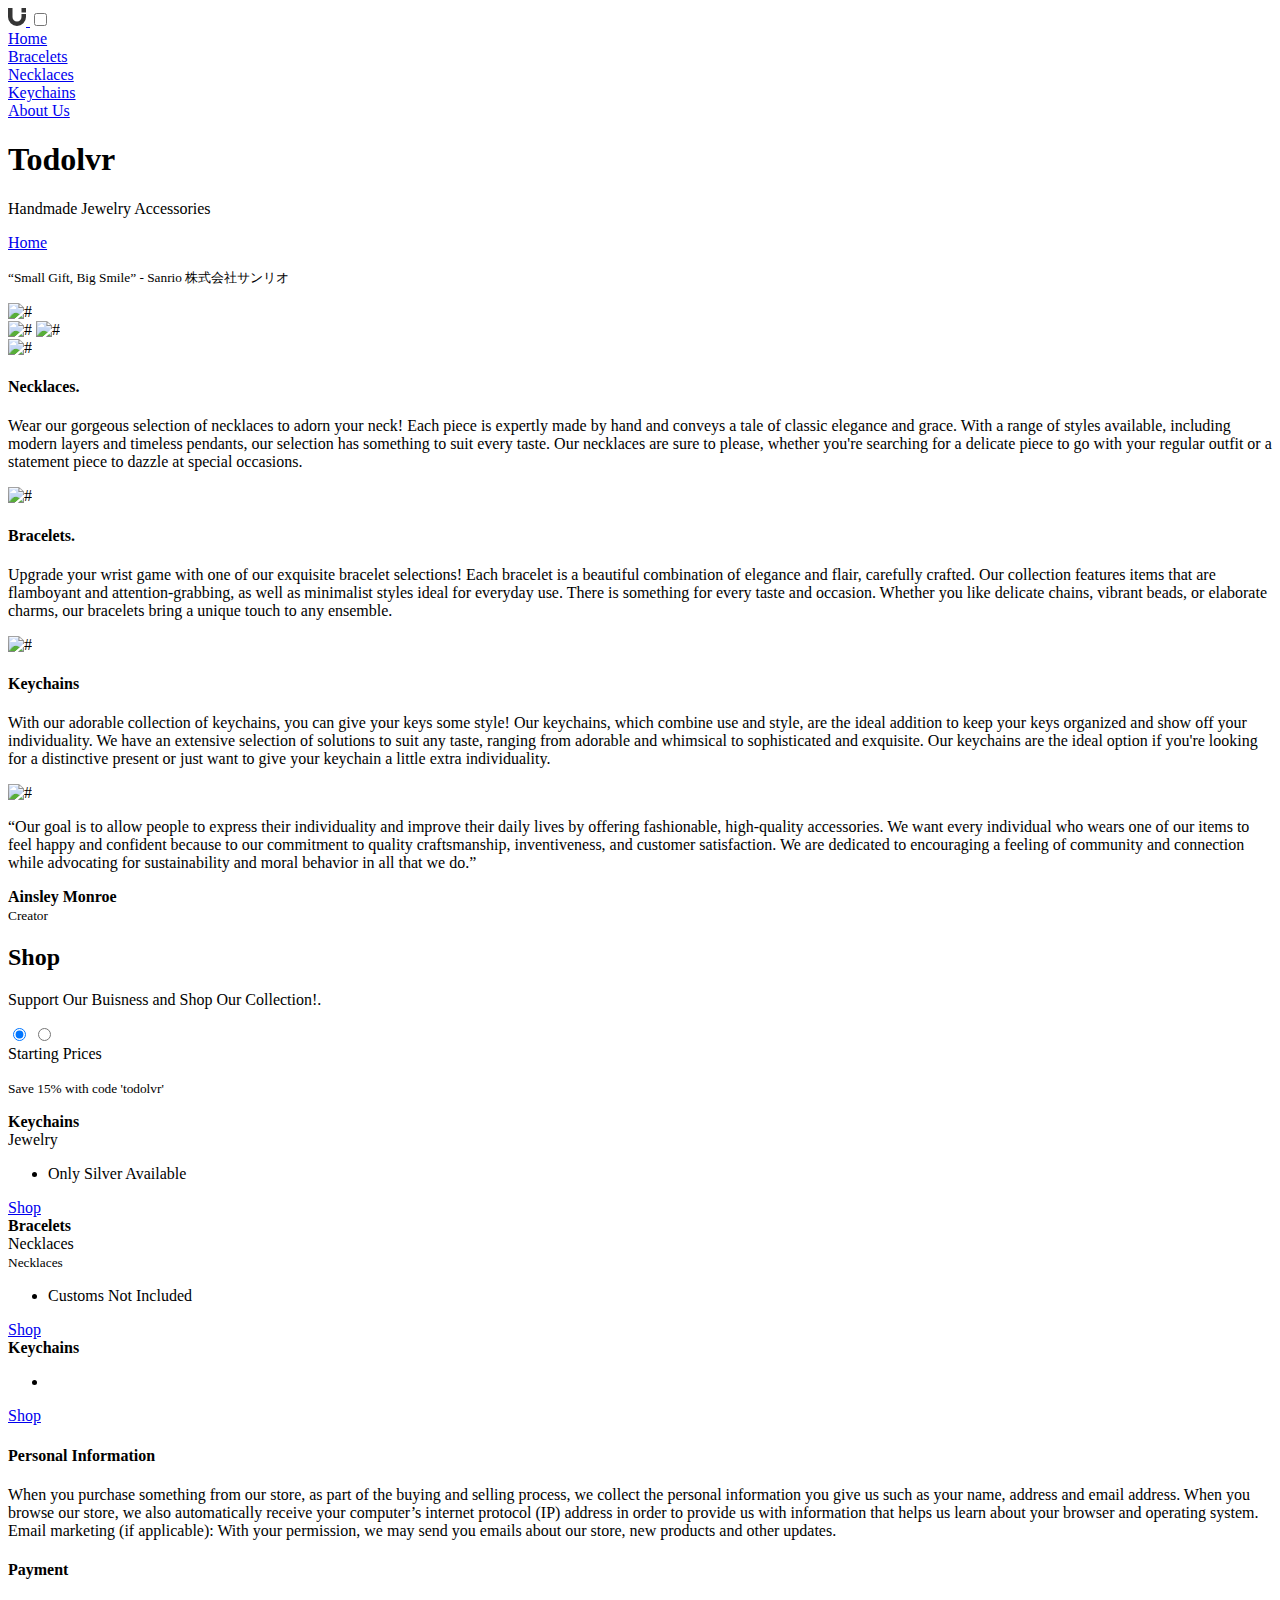
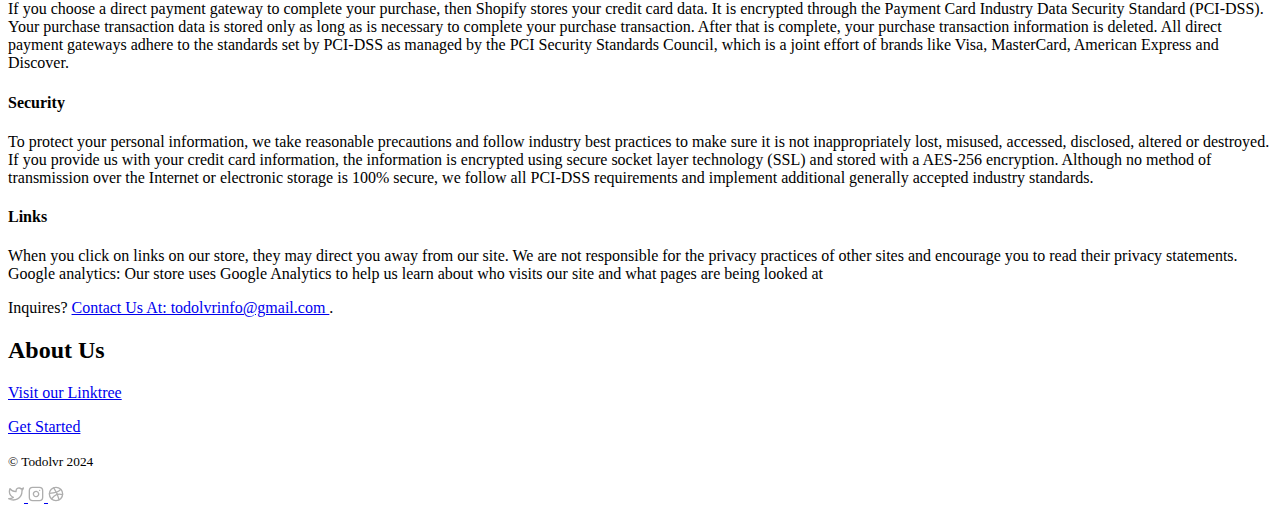
==== index.html @ 673d0c51 "Add files via upload" ====
<!DOCTYPE html>
<html lang="en">
  <head>
    <!-- META -->
    <meta charset="UTF-8">
    <meta name="viewport" content="width=device-width, initial-scale=1">
  
    <meta name="author" content="#">
    <meta name="description" content="#">
    <meta name="referrer" content="unsafe-url">
    <meta name="robots" content="index, follow">
    <!-- SPEED -->
    <link rel="preconnect" href="https://res.cloudinary.com">
    <link rel="dns-prefetch" href="https://res.cloudinary.com">
    <link rel="preconnect" href="https://fonts.googleapis.com">
    <link rel="dns-prefetch" href="https://fonts.googleapis.com">
    <link rel="preconnect" href="https://fonts.gstatic.com">
    <link rel="dns-prefetch" href="https://fonts.gstatic.com">
    <!-- LINK -->
    <link rel="me" href="#">
    <link rel="canonical" href="#">
    <link rel="icon" type="image/png" href="#" sizes="48x48">
    <!-- PERFORMANCE -->
    <link rel="stylesheet" href="https://fonts.googleapis.com/css2?family=Inter:wght@400;700&display=swap">
    <link rel="preload" as="style" href="style.css">
    <link rel="stylesheet" href="style.css">
    <!-- TITLE -->
    <title>Todolvr</title>
  </head>
  <body>
    <header role="banner" class="ui-section-header">
      <div class="ui-layout-container">
        <div class="ui-section-header__layout ui-layout-flex">
          <!-- LOGO -->
          <a href="#" role="link" aria-label="#" class="ui-section-header--logo">
            <svg viewBox="0 0 18 18" height="18" width="18" role="img" aria-label="#">
              <path fill="#353535" d="M0 0h4.5v9a4.5 4.5 0 109 0V6H18v3A9 9 0 110 9V0zm18 4.5V0h-4.5v4.5H18z"/>
            </svg>
          </a>
        
          <input type="checkbox" id="ui-section-header--menu-id">
          <label for="ui-section-header--menu-id" class="ui-section-header--menu-icon"></label>
        
          <nav role="navigation" class="ui-section-header--nav ui-layout-flex">
            <li><a href="index.html">Home</a></li>
            <li><a href="bracelets.html">Bracelets</a></li> 
            <li><a href="necklaces.html">Necklaces</a></li>
            <li><a href="keychains.html">Keychains</a></li>
        <li><a href="aboutus.html">About Us</a></li>
          </nav>
        </div>
      </div>
    </header>
    <main role="main">
      <section class="ui-section-hero">
        <div class="ui-layout-container">
          <div class="ui-section-hero__layout ui-layout-grid ui-layout-grid-2">
            <!-- COPYWRITING -->
            <div>
              <h1>Todolvr</h1>
              <p class="ui-text-intro">Handmade Jewelry Accessories</p>
              <!-- CTA -->
              <div class="ui-component-cta ui-layout-flex">
                <a href="#" role="link" aria-label="#" class="ui-component-button ui-component-button-normal ui-component-button-primary">Home</a>
                <p class="ui-text-note"><small>“Small Gift, Big Smile” - Sanrio 株式会社サンリオ</small></p>
              </div>
            </div>
            <!-- IMAGE -->
            <img src="/Users/ainsleymonroe/lab 6/banner.jpeg" loading="lazy" alt="#" class="ui-image-half-right">
          </div>
        </div>
      </section>
      <section class="ui-section-customer">
        <div class="ui-layout-container">
          <div class="ui-section-customer__layout ui-layout-flex">
            <img src="https://res.cloudinary.com/uisual/image/upload/assets/logos/facebook.svg" alt="#" class="ui-section-customer--logo">
            <img src="https://res.cloudinary.com/uisual/image/upload/assets/logos/pinterest.svg" alt="#" class="ui-section-customer--logo">
    
          </div>
        </div>
      </section>
      <section class="ui-section-feature">
        <div class="ui-layout-container">
          <div class="ui-section-feature__layout ui-layout-grid ui-layout-grid-3">
            <div class="ui-component-card ui-component-card--feature">
              <img src="https://res.cloudinary.com/uisual/image/upload/assets/graphics/notification.png" alt="#" loading="lazy">
              <div class="ui-component-card--feature-content">
                <h4 class="ui-component-card--feature-title">Necklaces.</h4>
                <p>Wear our gorgeous selection of necklaces to adorn your neck! Each piece is expertly made by hand and conveys a tale of classic elegance and grace. With a range of styles available, including modern layers and timeless pendants, our selection has something to suit every taste. Our necklaces are sure to please, whether you're searching for a delicate piece to go with your regular outfit or a statement piece to dazzle at special occasions. </p>
              </div>
            </div>
            <div class="ui-component-card ui-component-card--feature">
              <img src="https://res.cloudinary.com/uisual/image/upload/assets/graphics/notification.png" alt="#" loading="lazy">
              <div class="ui-component-card--feature-content">
                <h4 class="ui-component-card--feature-title">Bracelets.</h4>
                <p>Upgrade your wrist game with one of our exquisite bracelet selections! Each bracelet is a beautiful combination of elegance and flair, carefully crafted. Our collection features items that are flamboyant and attention-grabbing, as well as minimalist styles ideal for everyday use. There is something for every taste and occasion. Whether you like delicate chains, vibrant beads, or elaborate charms, our bracelets bring a unique touch to any ensemble. </p>
              </div>
            </div>
            <div class="ui-component-card ui-component-card--feature">
              <img src="https://res.cloudinary.com/uisual/image/upload/assets/graphics/notification.png" alt="#" loading="lazy">
              <div class="ui-component-card--feature-content">
                <h4 class="ui-component-card--feature-title">Keychains</h4>
                <p>With our adorable collection of keychains, you can give your keys some style! Our keychains, which combine use and style, are the ideal addition to keep your keys organized and show off your individuality. We have an extensive selection of solutions to suit any taste, ranging from adorable and whimsical  to sophisticated and exquisite. Our keychains are the ideal option if you're looking for a distinctive present or just want to give your keychain a little extra individuality. </p>
              </div>
            </div>
          </div>
        </div>
      </section>
      <section class="ui-section-testimonial">
        <div class="ui-layout-container">
          <div class="ui-layout-column-4 ui-layout-column-center">
            <img src="/Users/ainsleymonroe/lab 6/Unknown.png" alt="#" class="ui-section-testimonial--avatar">
            <p class="ui-section-testimonial--quote ui-text-intro">&ldquo;Our goal is to allow people to express their individuality and improve their daily lives by offering fashionable, high-quality accessories. We want every individual who wears one of our items to feel happy and confident because to our commitment to quality craftsmanship, inventiveness, and customer satisfaction. We are dedicated to encouraging a feeling of community and connection while advocating for sustainability and moral behavior in all that we do.&rdquo;</p>
            <p class="ui-section-testimonial--author"><strong>Ainsley Monroe</strong><br><small class="ui-text-note">Creator</small></p>
          </div>
        </div>
      </section>
      <section class="ui-section-pricing">
        <div class="ui-layout-container">
          <h2>Shop</h2>
          <p class="ui-text-intro">Support Our Buisness and Shop Our Collection!.</p>
          <!-- TOGGLE -->
          <input type="radio" name="toggle" id="ui-component-toggle__monthly" checked>
          <input type="radio" name="toggle" id="ui-component-toggle__yearly">
          <div class="ui-component-toggle ui-layout-flex">
            <label for="ui-component-toggle__monthly" class="ui-component-toggle--label">Starting Prices</label>
          </div>
          <p class="ui-text-note"><small>Save 15% with code 'todolvr'</small></p>
          <!-- PRICING -->
          <div class="ui-section-pricing__layout ui-layout-grid ui-layout-grid-3">
            <div class="ui-component-card ui-component-card--pricing">
              <span><strong>Keychains</strong></span>
              <!-- AMOUNT -->
              <div class="ui-component-card--pricing-price">
                <span class="ui-component-card--pricing-amount ui-component-card--pricing-amount-1"></span>
                <span></span>
                <span>Jewelry</span>
              </div>
              <span><small> </small></span>
              <!-- LIST -->
              <ul class="ui-component-list ui-component-list--pricing ui-layout-grid">
                <li class="ui-component-list--item ui-component-list--item-check">Only Silver Available</li>

              </ul>
              <!-- CTA -->
              <a href="#" class="ui-component-button ui-component-button-big ui-component-button-secondary" role="link" aria-label="#">Shop</a>
            </div>
            <div class="ui-component-card ui-component-card--pricing">
              <span><strong>Bracelets</strong></span>
              <!-- AMOUNT -->
              <div class="ui-component-card--pricing-price">
                <span class="ui-component-card--pricing-amount ui-component-card--pricing-amount-2"></span>
                <span></span>
                <span>Necklaces</span>
              </div>
              <span><small>Necklaces</small></span>
              <!-- LIST -->
              <ul class="ui-component-list ui-component-list--pricing ui-layout-grid">
                <li class="ui-component-list--item ui-component-list--item-check">Customs Not Included</li>
          
              </ul>
              <!-- CTA -->
              <a href="#" class="ui-component-button ui-component-button-big ui-component-button-primary" role="link" aria-label="#">Shop</a>
            </div>
            <div class="ui-component-card ui-component-card--pricing">
              <span><strong>Keychains</strong></span>
              
              <div class="ui-component-card--pricing-price">
                <span class="ui-component-card--pricing-amount ui-component-card--pricing-amount-3">         </span>
                <span></span>
                <span></span>
              </div>
              <span><small></small></span>
              <!-- LIST -->
              <ul class="ui-component-list ui-component-list--pricing ui-layout-grid">
                <li class="ui-component-list--item ui-component-list--item-check"> </li>
    
              </ul>
              <!-- CTA -->
              <a href="#" class="ui-component-button ui-component-button-big ui-component-button-secondary" role="link" aria-label="#">Shop</a>
            </div>
          </div>
        </div>
      </section>
      <section class="ui-section-faq">
        <div class="ui-layout-container">
          <div class="ui-section-faq__layout ui-layout-grid ui-layout-grid-2">
            <div>
              <h4 class="ui-component-list--item ui-section-faq--question"> Personal Information </h4>
              <p class="ui-section-faq--answer">When you purchase something from our store, as part of the buying and selling process, we collect the personal information you give us such as your name, address and email address.
                When you browse our store, we also automatically receive your computer’s internet protocol (IP) address in order to provide us with information that helps us learn about your browser and operating system.
                Email marketing (if applicable): With your permission, we may send you emails about our store, new products and other updates.
                
            </div>
            <div>
              <h4 class="ui-component-list--item ui-section-faq--question">Payment</h4>
              <p class="ui-section-faq--answer">If you choose a direct payment gateway to complete your purchase, then Shopify stores your credit card data. It is encrypted through the Payment Card Industry Data Security Standard (PCI-DSS). Your purchase transaction data is stored only as long as is necessary to complete your purchase transaction. After that is complete, your purchase transaction information is deleted.
                All direct payment gateways adhere to the standards set by PCI-DSS as managed by the PCI Security Standards Council, which is a joint effort of brands like Visa, MasterCard, American Express and Discover.
            </div>
            <div>
              <h4 class="ui-component-list--item ui-section-faq--question">Security </h4>
              <p class="ui-section-faq--answer"> To protect your personal information, we take reasonable precautions and follow industry best practices to make sure it is not inappropriately lost, misused, accessed, disclosed, altered or destroyed.
                If you provide us with your credit card information, the information is encrypted using secure socket layer technology (SSL) and stored with a AES-256 encryption. Although no method of transmission over the Internet or electronic storage is 100% secure, we follow all PCI-DSS requirements and implement additional generally accepted industry standards.
            <div>
              <h4 class="ui-component-list--item ui-section-faq--question">Links</h4>
              <p class="ui-section-faq--answer">When you click on links on our store, they may direct you away from our site. We are not responsible for the privacy practices of other sites and encourage you to read their privacy statements.
                Google analytics:
                Our store uses Google Analytics to help us learn about who visits our site and what pages are being looked at
                
          </div>
          <p class="ui-section-faq--note">Inquires? <a href="#" role="link" aria-label="#">Contact Us At: todolvrinfo@gmail.com </a>.</p>
        </div>
      </section>
      <section class="ui-section-close">
        <div class="ui-layout-container">
          <div class="ui-section-close__layout ui-layout-flex">
            <div>
              <h2>About Us</h2>
              <p class="ui-text-intro"><a href="https://linktr.ee/todolvr" target="_blank">Visit our Linktree</a></p>
            </div>
            <!-- CTA -->
            <div class="ui-component-cta ui-layout-flex">
              <a href="#" role="link" aria-label="#" class="ui-component-button ui-component-button-normal ui-component-button-primary">Get Started</a>
              <p class="ui-text-note"><small></small></p>
            </div>
          </div>
        </div>
      </section>
    </main>
    <footer role="contentinfo" class="ui-section-footer">
      <div class="ui-layout-container">
        <div class="ui-section-footer__layout ui-layout-flex">
          <!-- COPYRIGHT -->
          <p class="ui-section-footer--copyright ui-text-note"><small>&copy; Todolvr 2024</small></p>
  
          <a href="#" role="link" aria-label="#">
            <svg viewBox="0 0 24 24" height="16" width="16" fill="none" stroke="#AEAEAE" stroke-linecap="round" stroke-linejoin="round" stroke-width="2" role="img" aria-label="#">
              <path d="M23 3a10.9 10.9 0 01-3.14 1.53 4.48 4.48 0 00-7.86 3v1A10.66 10.66 0 013 4s-4 9 5 13a11.64 11.64 0 01-7 2c9 5 20 0 20-11.5a4.5 4.5 0 00-.08-.83A7.72 7.72 0 0023 3z"/>
            </svg>
          </a>
          <a href="#" role="link" aria-label="#">
            <svg viewBox="0 0 24 24" height="16" width="16" fill="none" stroke="#AEAEAE" stroke-linecap="round" stroke-linejoin="round" stroke-width="2" role="img" aria-label="#">
              <rect width="20" height="20" x="2" y="2" rx="5" ry="5"/>
              <path d="M16 11.37A4 4 0 1112.63 8 4 4 0 0116 11.37zM17.5 6.5h.01"/>
            </svg>
          </a>
          <a href="#" role="link" aria-label="#">
            <svg viewBox="0 0 24 24" height="16" width="16" fill="none" stroke="#AEAEAE" stroke-linecap="round" stroke-linejoin="round" stroke-width="2" role="img" aria-label="#">
              <circle cx="12" cy="12" r="10"/>
              <path d="M8.56 2.75c4.37 6.03 6.02 9.42 8.03 17.72m2.54-15.38c-3.72 4.35-8.94 5.66-16.88 5.85m19.5 1.9c-3.5-.93-6.63-.82-8.94 0-2.58.92-5.01 2.86-7.44 6.32"/>
            </svg>
          </a>
        </div>
      </div>
    </footer>
  </body>
</html>
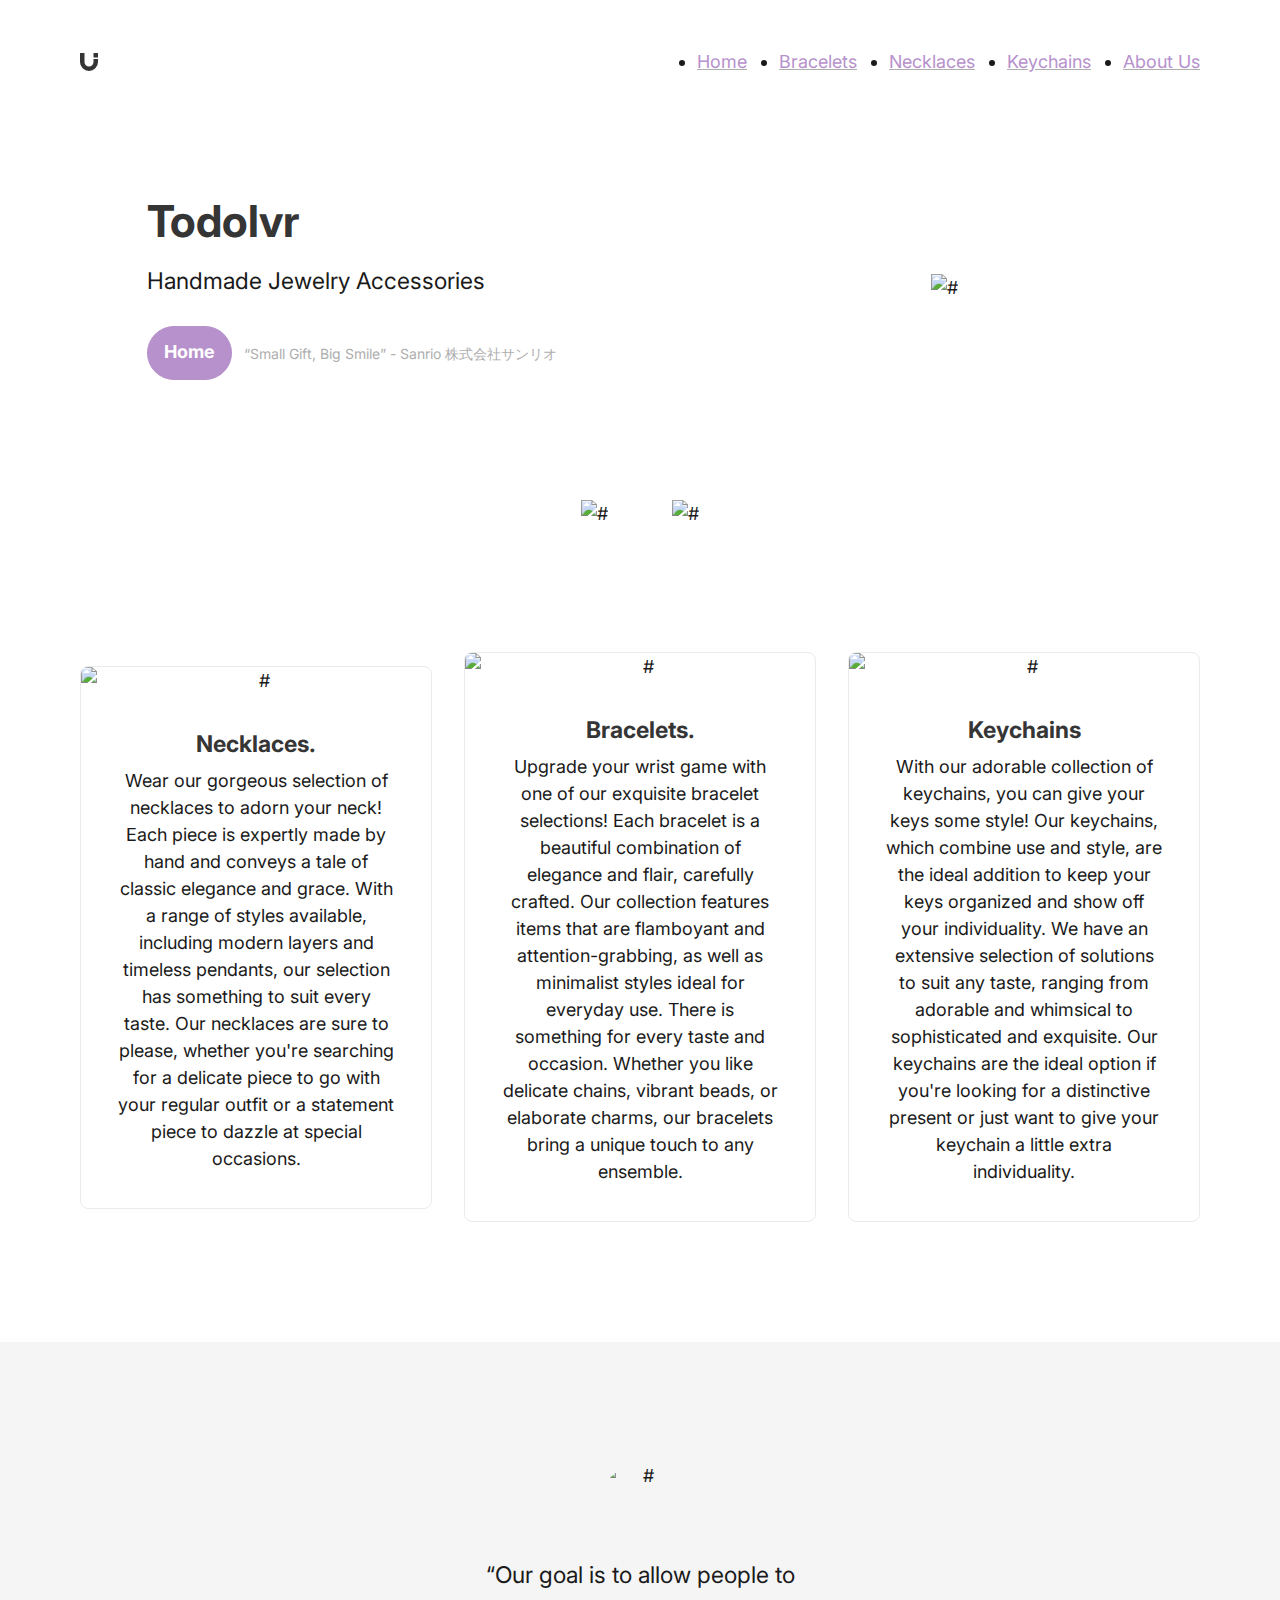
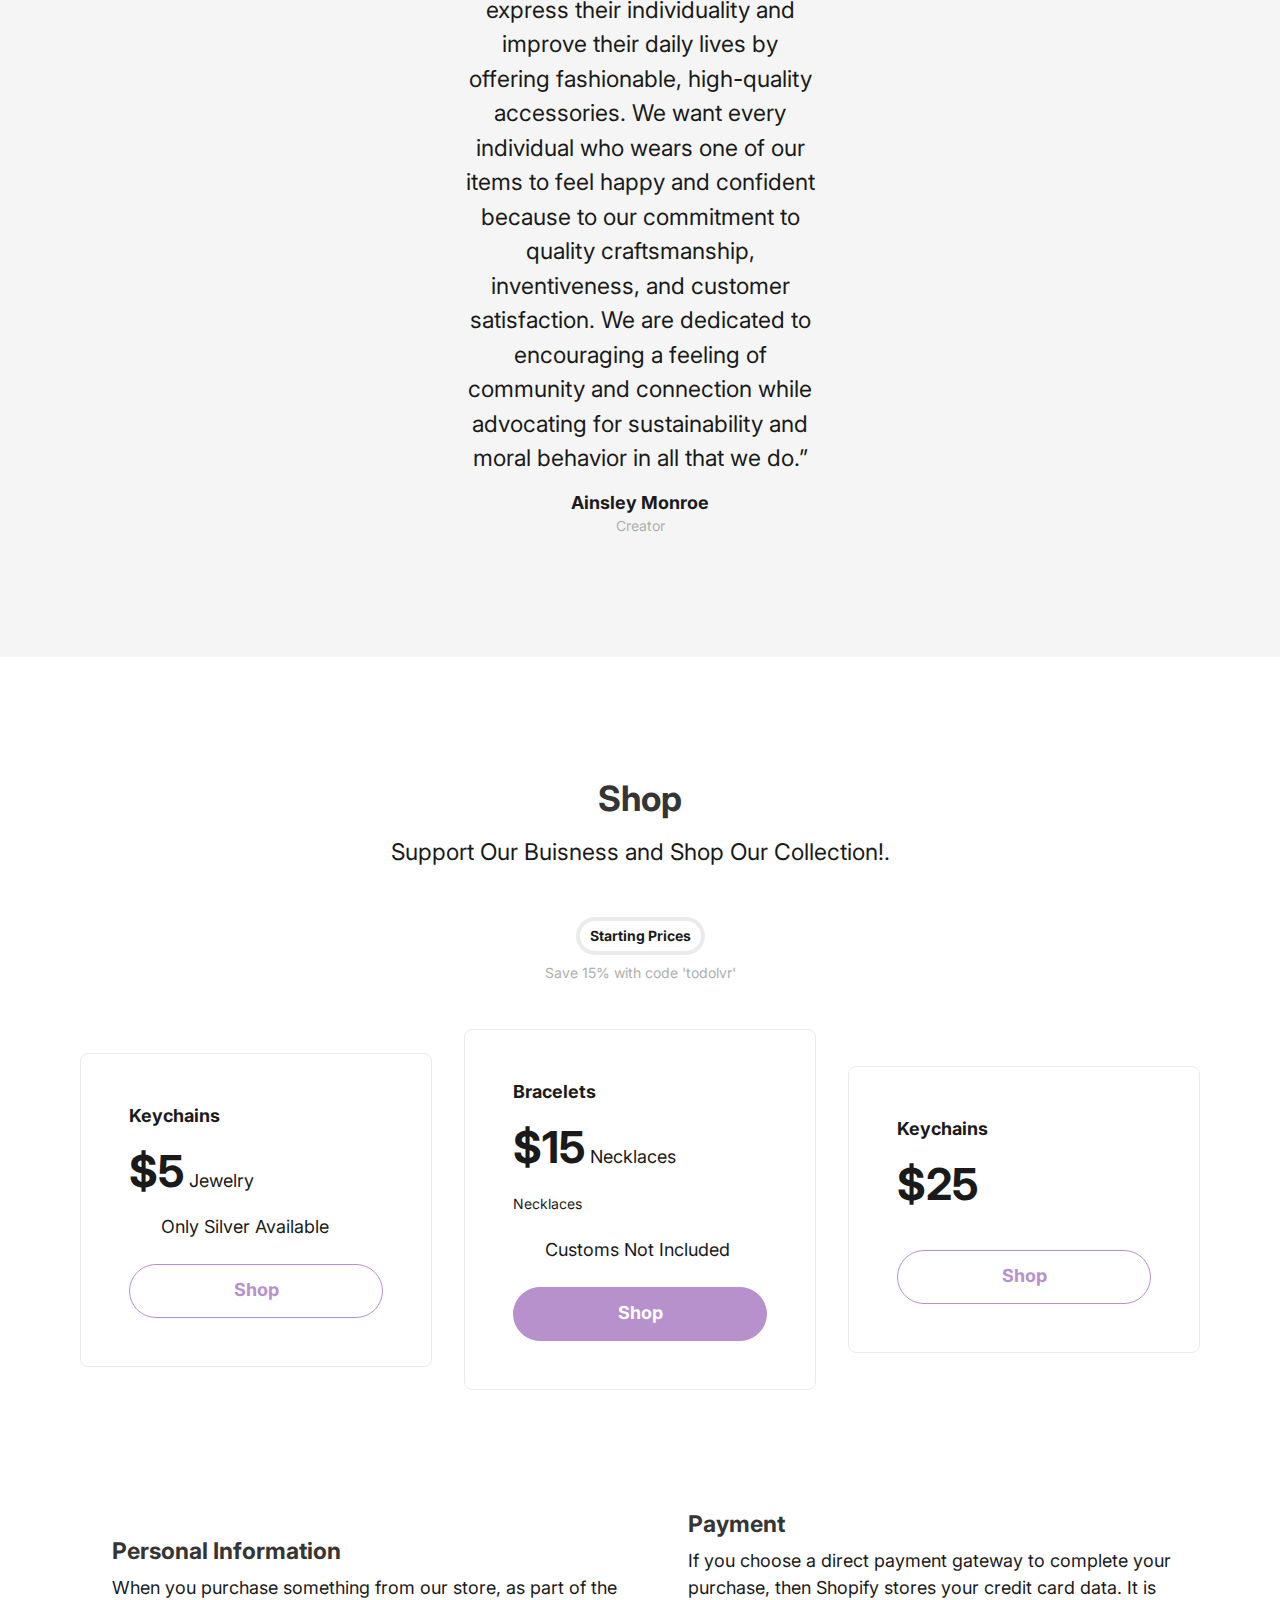
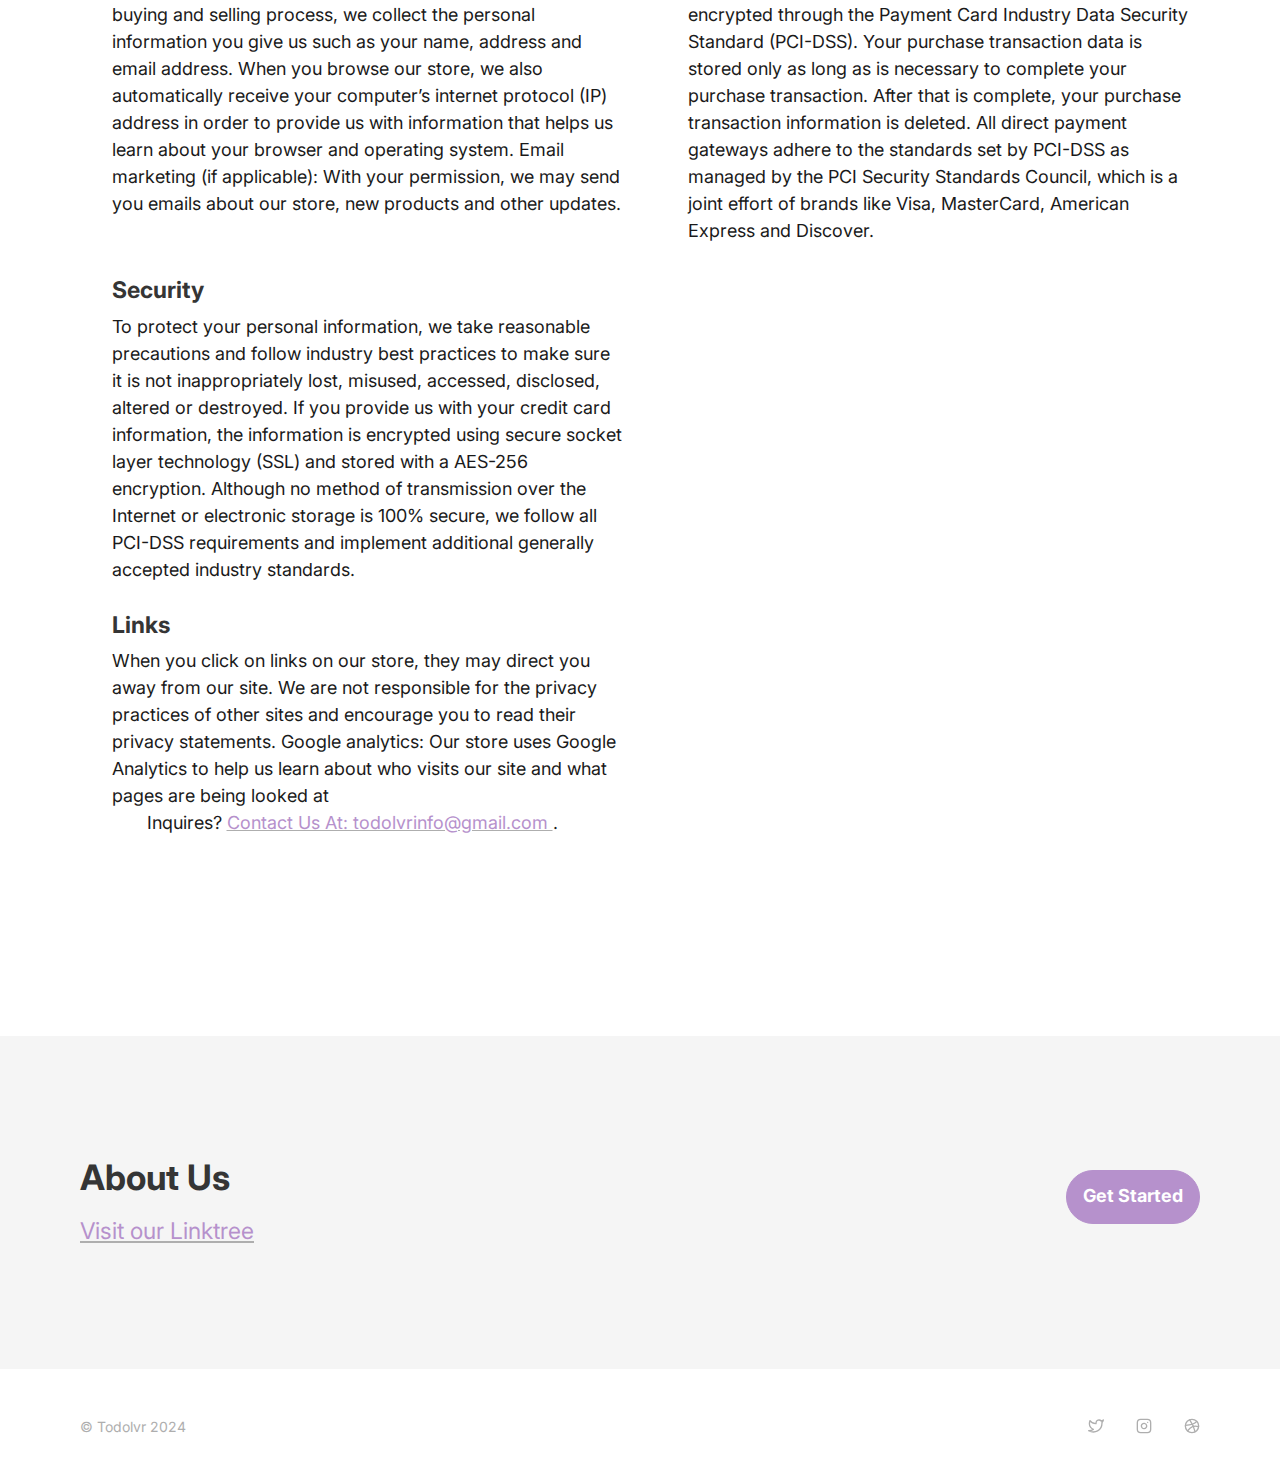
==== commit 25585ff9: "Update index.html" ====
--- a/index.html
+++ b/index.html
@@ -66,7 +66,7 @@
               </div>
             </div>
             <!-- IMAGE -->
-            <img src="/Users/ainsleymonroe/lab 6/banner.jpeg" loading="lazy" alt="#" class="ui-image-half-right">
+            <img src="https://github.com/ainsleymonroe/finalprojectmonroe_ainsley/blob/main/banner.jpeg" loading="lazy" alt="#" class="ui-image-half-right">
           </div>
         </div>
       </section>
@@ -254,4 +254,4 @@
       </div>
     </footer>
   </body>
-</html>+</html>
--- a/style.css
+++ b/style.css
@@ -0,0 +1,964 @@
+
+
+:root {
+
+    /*------------------------------------------------------------
+    |
+    | 1.1 COLOR
+    |
+    ------------------------------------------------------------*/
+  
+    --ui-color-brand: #b691cc;
+  
+  
+    --ui-color-n-000: #fff;
+    --ui-color-n-050: #f5f5f5;
+    --ui-color-n-100: #ebebeb;
+    --ui-color-n-300: #aeaeae;
+    --ui-color-n-500: #353535;
+    --ui-color-n-700: #282828;
+    --ui-color-n-900: #1a1a1a;
+  
+    /* BACKGROUND COLOR */
+    
+    --ui-color-background-primary  : var(--ui-color-n-000);
+    --ui-color-background-secondary: var(--ui-color-n-050);
+    --ui-color-background-tertiary : var(--ui-color-n-100);
+  
+    /* BORDER COLOR */
+  
+    --ui-color-border: var(--ui-color-n-100);
+  
+    /* TYPOGRAPHY COLOR */
+  
+    --ui-color-typography-heading: var(--ui-color-n-500);
+    --ui-color-typography-body   : var(--ui-color-n-900);
+    --ui-color-typography-note   : var(--ui-color-n-300);
+    --ui-color-typography-button : var(--ui-color-n-000);
+  
+    /*------------------------------------------------------------
+    |
+    | 1.2 TYPOGRAPHY
+    |
+    ------------------------------------------------------------*/
+  
+    --ui-typography-typeface: "Inter", sans-serif;
+  
+    /* FONT SIZE */
+  
+    --ui-typography-h1: 1.9375rem;
+    --ui-typography-h2: 1.5625rem;
+    --ui-typography-h3: 1.25rem;
+    --ui-typography-h4: 1rem;
+    --ui-typography-p : 1rem;
+    --ui-typography-s : .8125rem;
+  
+    /* LEADING */
+  
+    --ui-typography-h1-leading: 1.2;
+    --ui-typography-h2-leading: 1.2;
+    --ui-typography-h4-leading: 1.25;
+    --ui-typography-p-leading : 1.5;
+  
+    /* MARGIN */
+  
+    --ui-typography-margin-heading: .75rem;
+    --ui-typography-margin-body   : 1.125rem;
+  
+    /*------------------------------------------------------------
+    |
+    | 1.3 LAYOUT
+    |
+    ------------------------------------------------------------*/
+    
+    --ui-layout-container: 1.25rem;
+    --ui-layout-grid     : 3.625rem;
+    --ui-layout-gutter   : 1rem;
+  
+    /* GAP */
+    
+    --ui-gap-header  : 1rem;
+    --ui-gap-cta     : .75rem;
+    --ui-gap-hero    : 2rem;
+    --ui-gap-customer: 2rem;
+    --ui-gap-card    : 1.25rem;
+    --ui-gap-pricing : 2rem;
+    --ui-gap-faq     : 1.5rem;
+  
+    /* BORDER RADIUS */
+    
+    --ui-radius-avatar: 5rem;
+    --ui-radius-button: 5rem;
+    --ui-radius-card  : .5rem;
+  
+  }
+  
+  /*--------------------------------------------------------------
+  2.0 FOUNDATION
+  --------------------------------------------------------------*/
+  
+  html { box-sizing: border-box; }
+  
+  *,
+  *:before,
+  *:after { box-sizing: inherit; }
+  
+  body {
+    background-color: var(--ui-color-background-primary);
+    color: var(--ui-color-typography-body);
+    font-family: var(--ui-typography-typeface);
+    font-feature-settings: "liga", "kern";
+    font-size: var(--ui-typography-p);
+    font-weight: 400;
+    line-height: var(--ui-typography-p-leading);
+    margin: 0 auto;
+    text-rendering: optimizeLegibility;
+    -webkit-font-smoothing: antialiased;
+  }
+  
+  /*--------------------------------------------------------------
+  3.0 TYPOGRAPHY
+  --------------------------------------------------------------*/
+  
+  a {
+    color: var(--ui-color-brand);
+    text-decoration-color: var(--ui-color-typography-note);
+  }
+  
+  h1,
+  h2,
+  h4,
+  p,
+  ul { margin-top: 0; }
+  
+  h1,
+  h2,
+  h4 { color: var(--ui-color-typography-heading); }
+  
+  h1,
+  h2 { margin-bottom: var(--ui-typography-margin-heading); }
+  
+  h1 {
+    font-size: var(--ui-typography-h1);
+    line-height: var(--ui-typography-h1-leading);
+  }
+  
+  h2 {
+    font-size: var(--ui-typography-h2);
+    line-height: var(--ui-typography-h2-leading);
+  }
+  
+  h4 {
+    font-size: var(--ui-typography-h4);
+    line-height: var(--ui-typography-h4-leading);
+  }
+  
+  p,
+  ul { margin-bottom: var(--ui-typography-margin-body); }
+  
+  p:last-child,
+  ul:last-child { margin-bottom: 0; }
+  
+  ul { padding-left: 0; }
+  
+  strong { font-weight: 700; }
+  
+  small { font-size: var(--ui-typography-s); }
+  
+  .ui-text-note {
+    color: var(--ui-color-typography-note);
+    line-height: 1;
+  }
+  
+  /*--------------------------------------------------------------
+  4.0 IMAGE
+  --------------------------------------------------------------*/
+  
+  img,
+  svg {
+    display: block;
+    height: auto;
+    margin: 0 auto;
+    max-width: 100%;
+  }
+  
+
+  
+  .ui-layout-container {
+    padding-left: var(--ui-layout-container);
+    padding-right: var(--ui-layout-container);
+  }
+  
+  .ui-layout-flex,
+  .ui-layout-grid {
+    align-items: center;
+    justify-content: center;
+  }
+  
+  .ui-layout-flex { display: flex; }
+  
+  .ui-layout-grid { display: grid; }
+  
+  /*--------------------------------------------------------------
+  6.0 COMPONENT
+  --------------------------------------------------------------*/
+  
+  /*--------------------------------------------------------------
+  |
+  | 6.1 CTA
+  |
+  --------------------------------------------------------------*/
+  
+  .ui-component-cta {
+    flex-direction: column;
+    row-gap: var(--ui-gap-cta);
+  }
+  
+  /*--------------------------------------------------------------
+  |
+  | 6.2 BUTTON
+  |
+  --------------------------------------------------------------*/
+  
+  .ui-component-button {
+    border: .0625rem solid var(--ui-color-brand);
+    border-radius: var(--ui-radius-button);
+    display: block;
+    font-weight: 700;
+    line-height: 1;
+    text-align: center;
+    text-decoration: none;
+  }
+  
+  .ui-component-button-primary {
+    background-color: var(--ui-color-brand);
+    color: var(--ui-color-typography-button);
+  }
+  
+  .ui-component-button-secondary {
+    background-color: var(--ui-color-background-primary);
+    color: var(--ui-color-brand);
+  }
+  
+  .ui-component-button-big,
+  .ui-component-button-normal { padding: .75rem 1rem .875rem; }
+  
+  .ui-component-button-big { width: 100%; }
+  
+  .ui-component-button-normal { width: fit-content; }
+  
+  /*--------------------------------------------------------------
+  |
+  | 6.3 TOGGLE
+  |
+  --------------------------------------------------------------*/
+  
+  input[name="toggle"] { display: none; }
+  
+  .ui-component-toggle {
+    background-color: var(--ui-color-background-tertiary);
+    border-radius: var(--ui-radius-button);
+    color: var(--ui-color-typography-note);
+    font-size: var(--ui-typography-s);
+    font-weight: 700;
+    line-height: 1;
+    margin: var(--ui-gap-pricing) auto .5rem;
+    padding: .25rem;
+    width: max-content;
+  }
+  
+  .ui-component-toggle--label {
+    border-radius: var(--ui-radius-button);
+    cursor: pointer;
+    padding: .5rem .625rem;
+  }
+  
+  #ui-component-toggle__monthly:checked ~
+  div label[for=ui-component-toggle__monthly],
+  #ui-component-toggle__yearly:checked ~
+  div label[for=ui-component-toggle__yearly] {
+    background-color: var(--ui-color-background-primary);
+    color: var(--ui-color-typography-body);
+  }
+  
+  
+  .ui-component-card {
+    border: .0625rem solid var(--ui-color-border);
+    border-radius: var(--ui-radius-card);
+    overflow: hidden;
+    width: 100%;
+  }
+  
+  /*--------------------------------------------------------------
+  |
+  | 6.5 LIST
+  |
+  --------------------------------------------------------------*/
+  
+  .ui-component-list {
+    grid-template-columns: 1fr;
+    row-gap: .75rem;
+  }
+  
+  .ui-component-list--item {
+    background-position: left center;
+    background-repeat: no-repeat;
+    background-size: 1.125rem;
+    list-style: none;
+    padding-left: 1.875rem;
+  }
+  
+  .ui-component-list--item-check {
+    background-image: url(https://res.cloudinary.com/uisual/image/upload/assets/icons/check.svg);
+  }
+  
+  .ui-component-list--item-cross {
+    background-image: url(https://res.cloudinary.com/uisual/image/upload/assets/icons/cross.svg);
+  }
+  
+
+  
+  /*--------------------------------------------------------------
+  |
+  | 7.1 HEADER
+  |
+  --------------------------------------------------------------*/
+  
+  .ui-section-header {
+    padding-bottom: 1.25rem;
+    padding-top: 1.25rem;
+  }
+  
+  .ui-section-header__layout { justify-content: space-between; }
+  
+  /* LOGO */
+  
+  .ui-section-header--logo { z-index: 1; }
+  
+  /* HAMBURGER */
+  
+  #ui-section-header--menu-id { display: none; }
+  
+  .ui-section-header--menu-icon {
+    cursor: pointer;
+    display: block;
+    height: 1.125rem;
+    padding-bottom: .25rem;
+    padding-top: .25rem;
+    position: relative;
+    width: 1.125rem;
+    z-index: 1;
+  }
+  
+  .ui-section-header--menu-icon::before,
+  .ui-section-header--menu-icon::after {
+    background: var(--ui-color-brand);
+    content: "";
+    height: .125rem;
+    left: 0;
+    position: absolute;
+    transition: all 250ms cubic-bezier(.785, .135, .15, .86);
+    width: 1.125rem;
+  }
+  
+  .ui-section-header--menu-icon::before { top: .3125rem; }
+  
+  .ui-section-header--menu-icon::after { top: .6875rem; }
+  
+  #ui-section-header--menu-id:checked ~
+  .ui-section-header--menu-icon::before {
+    transform: translateY(3px) rotate(135deg);
+  }
+  
+  #ui-section-header--menu-id:checked ~
+  .ui-section-header--menu-icon::after {
+    transform: translateY(-3px) rotate(45deg);
+  }
+  
+  /* MENU */
+  
+  .ui-section-header--nav {
+    background-color: var(--ui-color-background-primary);
+    box-shadow: 0 .5rem 1rem rgba(0,0,0,.05);
+    flex-direction: column;
+    gap: var(--ui-gap-header);
+    left: 0;
+    opacity: 0;
+    padding: 7.375rem var(--ui-layout-container) 5rem;
+    position: absolute;
+    right: 0;
+    top: -1rem;
+    transition: all 250ms cubic-bezier(.785, .135, .15, .86);
+    visibility: hidden;
+  }
+  
+  #ui-section-header--menu-id:checked ~
+  .ui-section-header--nav {
+    opacity: 1;
+    top: 0;
+    visibility: visible;
+  }
+  
+  .ui-section-header--nav-link {
+    font-size: var(--ui-typography-h3);
+    padding: .5rem;
+    text-decoration: none;
+  }
+  
+  /*--------------------------------------------------------------
+  |
+  | 7.2 HERO
+  |
+  --------------------------------------------------------------*/
+  
+  .ui-section-hero {
+    padding-bottom: 5rem;
+    padding-top: 5rem;
+    text-align: center;
+  }
+  
+  .ui-section-hero__layout { row-gap: var(--ui-gap-hero); }
+  
+  /*--------------------------------------------------------------
+  |
+  | 7.3 CUSTOMER
+  |
+  --------------------------------------------------------------*/
+  
+  .ui-section-customer__layout {
+    flex-direction: column;
+    row-gap: var(--ui-gap-customer);
+  }
+  
+  .ui-section-customer--logo {
+    height: 1.5rem;
+    width: auto;
+  }
+  
+  .ui-section-customer--logo-str { height: 1.75rem; }
+    
+  .ui-section-customer--logo-bhn { height: 1.375rem; }
+  
+  /*--------------------------------------------------------------
+  |
+  | 7.4 FEATURE
+  |
+  --------------------------------------------------------------*/
+  
+  .ui-section-feature {
+    padding-bottom: 5rem;
+    padding-top: 5rem;
+  }
+  
+  .ui-section-feature__layout { row-gap: var(--ui-gap-card); }
+  
+  /* CARD */
+  
+  .ui-component-card--feature { text-align: center; }
+  
+  .ui-component-card--feature-content { padding: 2.25rem 1.5rem; }
+  
+  .ui-component-card--feature-title { margin-bottom: .5rem; }
+  
+  
+  
+  .ui-section-testimonial {
+    background-color: var(--ui-color-background-secondary);
+    padding-bottom: 5rem;
+    padding-top: 5rem;
+    text-align: center;
+  }
+  
+  .ui-section-testimonial--avatar {
+    border-radius: var(--ui-radius-avatar);
+    height: 5rem;
+    width: 5rem;
+  }
+  
+  .ui-section-testimonial--quote {
+    margin-bottom: 1rem;
+    margin-top: 1rem;
+  }
+  
+  .ui-section-testimonial--author { line-height: 1.25; }
+  
+  /*--------------------------------------------------------------
+  |
+  | 7.6 PRICING
+  |
+  --------------------------------------------------------------*/
+  
+  .ui-section-pricing {
+    padding-bottom: 5rem;
+    padding-top: 5rem;
+    text-align: center;
+  }
+  
+  .ui-section-pricing__layout {
+    justify-content: initial;
+    margin-top: var(--ui-gap-pricing);
+    row-gap: var(--ui-gap-card);
+  }
+  
+  /* CARD */
+  
+  .ui-component-card--pricing {
+    padding: 1.5rem 1.5rem 1.75rem;
+    text-align: left;
+  }
+  
+  .ui-component-card--pricing-price {
+    line-height: 1;
+    margin-bottom: 1.25rem;
+    margin-top: 1.25rem;
+  }
+  
+  .ui-component-card--pricing-amount {
+    font-size: var(--ui-typography-h1);
+    font-weight: 700;
+  }
+  
+  /* AMOUNT */
+  
+  .ui-component-card--pricing-amount-1::before { content: "$5"; }
+  
+  #ui-component-toggle__yearly:checked ~ div
+  .ui-component-card--pricing-amount-1::before { content: "$3"; }
+  
+  .ui-component-card--pricing-amount-2::before { content: "$15"; }
+  
+  #ui-component-toggle__yearly:checked ~ div
+  .ui-component-card--pricing-amount-2::before { content: "$13"; }
+  
+  .ui-component-card--pricing-amount-3::before { content: "$25"; }
+  
+  #ui-component-toggle__yearly:checked ~ div
+  .ui-component-card--pricing-amount-3::before { content: "$23"; }
+  
+  /* LIST */
+  
+  .ui-component-list--pricing {
+    margin-bottom: 1.5rem;
+    margin-top: 1.25rem;
+  }
+  
+  /*--------------------------------------------------------------
+  |
+  | 7.7 FAQ
+  |
+  --------------------------------------------------------------*/
+  
+  .ui-section-faq { padding-bottom: 5rem; }
+  
+  .ui-section-faq__layout {
+    margin-bottom: 2rem;
+    row-gap: var(--ui-gap-faq);
+    text-align: left;
+  }
+  
+  .ui-section-faq--question {
+    background-image: url(https://res.cloudinary.com/uisual/image/upload/assets/icons/question.svg);
+    margin-bottom: .5rem;
+  }
+  
+  .ui-section-faq--answer { padding-left: 1.875rem; }
+  
+  .ui-section-faq--note { text-align: center; }
+  
+  /*--------------------------------------------------------------
+  |
+  | 7.8 CLOSE
+  |
+  --------------------------------------------------------------*/
+  
+  .ui-section-close {
+    background-color: var(--ui-color-background-secondary);
+    padding-bottom: 5rem;
+    padding-top: 5rem;
+    text-align: center;
+  }
+  
+  .ui-section-close__layout {
+    align-items: stretch;
+    flex-direction: column;
+    row-gap: var(--ui-typography-margin-body);
+  }
+  
+  /*--------------------------------------------------------------
+  |
+  | 7.9 FOOTER
+  |
+  --------------------------------------------------------------*/
+  
+  .ui-section-footer {
+    padding-bottom: 1.25rem;
+    padding-top: 1.25rem;
+  }
+  
+  .ui-section-footer__layout {
+    column-gap: var(--ui-layout-gutter);
+  }
+  
+  .ui-section-footer--copyright {
+    margin-bottom: 0;
+    margin-right: auto;
+  }
+  
+  /*--------------------------------------------------------------
+  8.0 MEDIA
+  --------------------------------------------------------------*/
+  
+  /*--------------------------------------------------------------
+  |
+  | 8.1 768PX
+  |
+  --------------------------------------------------------------*/
+  
+  @media screen and (min-width: 48rem) {
+  
+    /*------------------------------------------------------------
+    VARIABLE
+    ------------------------------------------------------------*/
+    
+    :root {
+ 
+      /* FONT SIZE */
+  
+      --ui-typography-h1: 2.1875rem;
+      --ui-typography-h2: 1.75rem;
+      --ui-typography-h4: 1.125rem;
+      --ui-typography-p : 1.125rem;
+      --ui-typography-s : .875rem;
+  
+      /* MARGIN */
+  
+      --ui-typography-margin-body: 1.25rem;
+  
+      /*----------------------------------------------------------
+      |
+      | LAYOUT
+      |
+      ----------------------------------------------------------*/
+  
+      --ui-layout-container: 4.25rem;
+      --ui-layout-gutter   : 1.5rem;
+  
+      /* GAP */
+  
+      --ui-gap-header: 1.5rem;
+      --ui-gap-card  : 1.5rem;
+      --ui-gap-faq   : 2rem;
+  
+    }
+  
+
+  
+    .ui-image-half-right {
+      padding-left: var(--ui-layout-gutter);
+    }
+  
+    /*------------------------------------------------------------
+    LAYOUT
+    ------------------------------------------------------------*/
+  
+    .ui-layout-container,
+    .ui-layout-column-center {
+      margin-left: auto;
+      margin-right: auto;
+    }
+  
+    .ui-layout-grid-2,
+    .ui-layout-grid-3 {
+      column-gap: var(--ui-layout-gutter);
+      grid-template-columns: repeat(2, 1fr);
+      justify-items: center;
+    }
+  
+    .ui-layout-grid-3 div:nth-of-type(3) {
+      left: calc(50% + (var(--ui-layout-gutter) / 2));
+      position: relative;
+    }
+  
+    .ui-layout-column-4 {
+      width: calc((var(--ui-layout-grid) * 4) +
+             (var(--ui-layout-gutter) * 3));
+    }
+  
+    /*------------------------------------------------------------
+    COMPONENT
+    ------------------------------------------------------------*/
+  
+    /*------------------------------------------------------------
+    |
+    | LIST
+    |
+    ------------------------------------------------------------*/
+  
+    .ui-component-list--item {
+      background-size: 1.25rem;
+      padding-left: 2rem;
+    }
+  
+    /*------------------------------------------------------------
+    SECTION
+    ------------------------------------------------------------*/
+  
+    /*------------------------------------------------------------
+    |
+    | HEADER
+    |
+    ------------------------------------------------------------*/
+  
+    .ui-section-header {
+      padding-bottom: 0;
+      padding-top: 2rem;
+    }
+  
+    /* ICON */
+  
+    .ui-section-header--menu-icon { display: none; }
+  
+    /* NAV */
+  
+    .ui-section-header--nav {
+      background-color: transparent;
+      box-shadow: none;
+      flex-direction: row;
+      opacity: 1;
+      padding: 0;
+      position: static;
+      visibility: visible;
+    }
+    
+    .ui-section-header--nav-link {
+      font-size: var(--ui-typography-p);
+      padding: 0;
+    }
+  
+    /*------------------------------------------------------------
+    |
+    | HERO
+    |
+    ------------------------------------------------------------*/
+  
+    .ui-section-hero { text-align: left; }
+  
+    .ui-section-hero .ui-component-cta { align-items: start; }
+  
+    /*------------------------------------------------------------
+    |
+    | CUSTOMER
+    |
+    ------------------------------------------------------------*/
+  
+    .ui-section-customer__layout {
+      column-gap: var(--ui-gap-customer);
+      flex-direction: row;
+    }
+    
+    .ui-section-customer--logo {
+      margin-left: 0;
+      margin-right: 0;
+    }
+  
+    /*------------------------------------------------------------
+    |
+    | FEATURE
+    |
+    ------------------------------------------------------------*/
+  
+    .ui-component-card--feature-content {
+      padding-left: 2.25rem;
+      padding-right: 2.25rem;
+    }
+  
+    /*------------------------------------------------------------
+    |
+    | PRICING
+    |
+    ------------------------------------------------------------*/
+  
+    .ui-component-card--pricing { padding: 2rem 2rem 2.25rem; }
+  
+    /*------------------------------------------------------------
+    |
+    | FAQ
+    |
+    ------------------------------------------------------------*/
+  
+    .ui-section-faq__layout { margin-bottom: 3rem; }
+  
+    .ui-section-faq--answer { padding-left: 2rem; }
+  
+  
+  
+    .ui-section-close__layout {
+      align-items: center;
+      column-gap: var(--ui-layout-gutter);
+      flex-direction: row;
+      justify-content: space-between;
+      text-align: left;
+    }
+  
+
+  
+    .ui-section-footer {
+      padding-bottom: 2rem;
+      padding-top: 2rem;
+    }
+    
+  }
+  
+
+  
+  @media screen and (min-width: 64rem) {
+  
+
+  
+    :root {
+
+  
+      --ui-layout-container: 0;
+    
+    }
+  
+
+    
+    .ui-layout-container { width: 60rem; }
+  
+    .ui-layout-grid-3 { grid-template-columns: repeat(3, 1fr); }
+  
+    .ui-layout-grid-3 div:nth-of-type(3) { position: static; }
+  
+    /*------------------------------------------------------------
+    SECTION
+    ------------------------------------------------------------*/
+  
+    /*------------------------------------------------------------
+    |
+    | HERO
+    |
+    ------------------------------------------------------------*/
+  
+    .ui-section-hero .ui-component-cta {
+      align-items: center;
+      column-gap: var(--ui-gap-cta);
+      flex-direction: row;
+      justify-content: start;
+    }
+  
+  }
+  
+
+  @media screen and (min-width: 75rem) {
+  
+
+  
+    :root {
+  
+
+      /* FONT SIZE */
+  
+      --ui-typography-h1: 2.75rem;
+      --ui-typography-h2: 2.1875rem;
+      --ui-typography-h4: 1.4375rem;
+  
+      /* MARGIN */
+  
+      --ui-typography-margin-heading: 1rem;
+      --ui-typography-margin-body   : 1.75rem;
+  
+
+  
+      --ui-layout-grid  : 4rem;
+      --ui-layout-gutter: 2rem;
+  
+      /* GAP */
+  
+      --ui-gap-header  : 2rem;
+      --ui-gap-customer: 4rem;
+      --ui-gap-card    : 2rem;
+      --ui-gap-pricing : 3rem;
+      
+    }
+  
+
+    .ui-text-intro { font-size: var(--ui-typography-h4); }
+  
+
+    
+    .ui-layout-container { width: 70rem; }
+
+  
+    .ui-component-button-big,
+    .ui-component-button-normal {
+      padding-bottom: 1.125rem;
+      padding-top: 1rem;
+    }
+  
+  
+    .ui-section-header { padding-top: 3rem; }
+
+  
+    .ui-section-hero {
+      padding-bottom: 7.5rem;
+      padding-top: 7.5rem;
+    }
+  
+    .ui-section-customer--logo { height: 2rem; }
+    
+    .ui-section-customer--logo-str { height: 2.25rem; }
+    
+    .ui-section-customer--logo-bhn { height: 1.75rem; }
+  
+
+    .ui-section-feature {
+      padding-bottom: 7.5rem;
+      padding-top: 7.5rem;
+    }
+  
+
+    .ui-section-testimonial {
+      padding-bottom: 7.5rem;
+      padding-top: 7.5rem;
+    }
+  
+   
+  
+    .ui-section-pricing {
+      padding-bottom: 7.5rem;
+      padding-top: 7.5rem;
+    }
+  
+    .ui-component-card--pricing { padding: 3rem; }
+  
+  
+    .ui-section-faq { padding-bottom: 7.5rem; }
+  
+    .ui-section-faq__layout { margin-bottom: 5rem; }
+  
+
+  
+    .ui-section-close {
+      padding-bottom: 7.5rem;
+      padding-top: 7.5rem;
+    }
+    
+  
+    .ui-section-footer {
+      padding-bottom: 3rem;
+      padding-top: 3rem;
+    }
+  
+  }
+
+  /* CSS styling for table columns */
+th, td {
+  padding: 15px;
+  text-align: center;
+}
+
+th {
+  background-color: #c3a4d6;
+  font-weight: bold;
+}
--- a/style.css
+++ b/style.css
@@ -0,0 +1,964 @@
+
+
+:root {
+
+    /*------------------------------------------------------------
+    |
+    | 1.1 COLOR
+    |
+    ------------------------------------------------------------*/
+  
+    --ui-color-brand: #b691cc;
+  
+  
+    --ui-color-n-000: #fff;
+    --ui-color-n-050: #f5f5f5;
+    --ui-color-n-100: #ebebeb;
+    --ui-color-n-300: #aeaeae;
+    --ui-color-n-500: #353535;
+    --ui-color-n-700: #282828;
+    --ui-color-n-900: #1a1a1a;
+  
+    /* BACKGROUND COLOR */
+    
+    --ui-color-background-primary  : var(--ui-color-n-000);
+    --ui-color-background-secondary: var(--ui-color-n-050);
+    --ui-color-background-tertiary : var(--ui-color-n-100);
+  
+    /* BORDER COLOR */
+  
+    --ui-color-border: var(--ui-color-n-100);
+  
+    /* TYPOGRAPHY COLOR */
+  
+    --ui-color-typography-heading: var(--ui-color-n-500);
+    --ui-color-typography-body   : var(--ui-color-n-900);
+    --ui-color-typography-note   : var(--ui-color-n-300);
+    --ui-color-typography-button : var(--ui-color-n-000);
+  
+    /*------------------------------------------------------------
+    |
+    | 1.2 TYPOGRAPHY
+    |
+    ------------------------------------------------------------*/
+  
+    --ui-typography-typeface: "Inter", sans-serif;
+  
+    /* FONT SIZE */
+  
+    --ui-typography-h1: 1.9375rem;
+    --ui-typography-h2: 1.5625rem;
+    --ui-typography-h3: 1.25rem;
+    --ui-typography-h4: 1rem;
+    --ui-typography-p : 1rem;
+    --ui-typography-s : .8125rem;
+  
+    /* LEADING */
+  
+    --ui-typography-h1-leading: 1.2;
+    --ui-typography-h2-leading: 1.2;
+    --ui-typography-h4-leading: 1.25;
+    --ui-typography-p-leading : 1.5;
+  
+    /* MARGIN */
+  
+    --ui-typography-margin-heading: .75rem;
+    --ui-typography-margin-body   : 1.125rem;
+  
+    /*------------------------------------------------------------
+    |
+    | 1.3 LAYOUT
+    |
+    ------------------------------------------------------------*/
+    
+    --ui-layout-container: 1.25rem;
+    --ui-layout-grid     : 3.625rem;
+    --ui-layout-gutter   : 1rem;
+  
+    /* GAP */
+    
+    --ui-gap-header  : 1rem;
+    --ui-gap-cta     : .75rem;
+    --ui-gap-hero    : 2rem;
+    --ui-gap-customer: 2rem;
+    --ui-gap-card    : 1.25rem;
+    --ui-gap-pricing : 2rem;
+    --ui-gap-faq     : 1.5rem;
+  
+    /* BORDER RADIUS */
+    
+    --ui-radius-avatar: 5rem;
+    --ui-radius-button: 5rem;
+    --ui-radius-card  : .5rem;
+  
+  }
+  
+  /*--------------------------------------------------------------
+  2.0 FOUNDATION
+  --------------------------------------------------------------*/
+  
+  html { box-sizing: border-box; }
+  
+  *,
+  *:before,
+  *:after { box-sizing: inherit; }
+  
+  body {
+    background-color: var(--ui-color-background-primary);
+    color: var(--ui-color-typography-body);
+    font-family: var(--ui-typography-typeface);
+    font-feature-settings: "liga", "kern";
+    font-size: var(--ui-typography-p);
+    font-weight: 400;
+    line-height: var(--ui-typography-p-leading);
+    margin: 0 auto;
+    text-rendering: optimizeLegibility;
+    -webkit-font-smoothing: antialiased;
+  }
+  
+  /*--------------------------------------------------------------
+  3.0 TYPOGRAPHY
+  --------------------------------------------------------------*/
+  
+  a {
+    color: var(--ui-color-brand);
+    text-decoration-color: var(--ui-color-typography-note);
+  }
+  
+  h1,
+  h2,
+  h4,
+  p,
+  ul { margin-top: 0; }
+  
+  h1,
+  h2,
+  h4 { color: var(--ui-color-typography-heading); }
+  
+  h1,
+  h2 { margin-bottom: var(--ui-typography-margin-heading); }
+  
+  h1 {
+    font-size: var(--ui-typography-h1);
+    line-height: var(--ui-typography-h1-leading);
+  }
+  
+  h2 {
+    font-size: var(--ui-typography-h2);
+    line-height: var(--ui-typography-h2-leading);
+  }
+  
+  h4 {
+    font-size: var(--ui-typography-h4);
+    line-height: var(--ui-typography-h4-leading);
+  }
+  
+  p,
+  ul { margin-bottom: var(--ui-typography-margin-body); }
+  
+  p:last-child,
+  ul:last-child { margin-bottom: 0; }
+  
+  ul { padding-left: 0; }
+  
+  strong { font-weight: 700; }
+  
+  small { font-size: var(--ui-typography-s); }
+  
+  .ui-text-note {
+    color: var(--ui-color-typography-note);
+    line-height: 1;
+  }
+  
+  /*--------------------------------------------------------------
+  4.0 IMAGE
+  --------------------------------------------------------------*/
+  
+  img,
+  svg {
+    display: block;
+    height: auto;
+    margin: 0 auto;
+    max-width: 100%;
+  }
+  
+
+  
+  .ui-layout-container {
+    padding-left: var(--ui-layout-container);
+    padding-right: var(--ui-layout-container);
+  }
+  
+  .ui-layout-flex,
+  .ui-layout-grid {
+    align-items: center;
+    justify-content: center;
+  }
+  
+  .ui-layout-flex { display: flex; }
+  
+  .ui-layout-grid { display: grid; }
+  
+  /*--------------------------------------------------------------
+  6.0 COMPONENT
+  --------------------------------------------------------------*/
+  
+  /*--------------------------------------------------------------
+  |
+  | 6.1 CTA
+  |
+  --------------------------------------------------------------*/
+  
+  .ui-component-cta {
+    flex-direction: column;
+    row-gap: var(--ui-gap-cta);
+  }
+  
+  /*--------------------------------------------------------------
+  |
+  | 6.2 BUTTON
+  |
+  --------------------------------------------------------------*/
+  
+  .ui-component-button {
+    border: .0625rem solid var(--ui-color-brand);
+    border-radius: var(--ui-radius-button);
+    display: block;
+    font-weight: 700;
+    line-height: 1;
+    text-align: center;
+    text-decoration: none;
+  }
+  
+  .ui-component-button-primary {
+    background-color: var(--ui-color-brand);
+    color: var(--ui-color-typography-button);
+  }
+  
+  .ui-component-button-secondary {
+    background-color: var(--ui-color-background-primary);
+    color: var(--ui-color-brand);
+  }
+  
+  .ui-component-button-big,
+  .ui-component-button-normal { padding: .75rem 1rem .875rem; }
+  
+  .ui-component-button-big { width: 100%; }
+  
+  .ui-component-button-normal { width: fit-content; }
+  
+  /*--------------------------------------------------------------
+  |
+  | 6.3 TOGGLE
+  |
+  --------------------------------------------------------------*/
+  
+  input[name="toggle"] { display: none; }
+  
+  .ui-component-toggle {
+    background-color: var(--ui-color-background-tertiary);
+    border-radius: var(--ui-radius-button);
+    color: var(--ui-color-typography-note);
+    font-size: var(--ui-typography-s);
+    font-weight: 700;
+    line-height: 1;
+    margin: var(--ui-gap-pricing) auto .5rem;
+    padding: .25rem;
+    width: max-content;
+  }
+  
+  .ui-component-toggle--label {
+    border-radius: var(--ui-radius-button);
+    cursor: pointer;
+    padding: .5rem .625rem;
+  }
+  
+  #ui-component-toggle__monthly:checked ~
+  div label[for=ui-component-toggle__monthly],
+  #ui-component-toggle__yearly:checked ~
+  div label[for=ui-component-toggle__yearly] {
+    background-color: var(--ui-color-background-primary);
+    color: var(--ui-color-typography-body);
+  }
+  
+  
+  .ui-component-card {
+    border: .0625rem solid var(--ui-color-border);
+    border-radius: var(--ui-radius-card);
+    overflow: hidden;
+    width: 100%;
+  }
+  
+  /*--------------------------------------------------------------
+  |
+  | 6.5 LIST
+  |
+  --------------------------------------------------------------*/
+  
+  .ui-component-list {
+    grid-template-columns: 1fr;
+    row-gap: .75rem;
+  }
+  
+  .ui-component-list--item {
+    background-position: left center;
+    background-repeat: no-repeat;
+    background-size: 1.125rem;
+    list-style: none;
+    padding-left: 1.875rem;
+  }
+  
+  .ui-component-list--item-check {
+    background-image: url(https://res.cloudinary.com/uisual/image/upload/assets/icons/check.svg);
+  }
+  
+  .ui-component-list--item-cross {
+    background-image: url(https://res.cloudinary.com/uisual/image/upload/assets/icons/cross.svg);
+  }
+  
+
+  
+  /*--------------------------------------------------------------
+  |
+  | 7.1 HEADER
+  |
+  --------------------------------------------------------------*/
+  
+  .ui-section-header {
+    padding-bottom: 1.25rem;
+    padding-top: 1.25rem;
+  }
+  
+  .ui-section-header__layout { justify-content: space-between; }
+  
+  /* LOGO */
+  
+  .ui-section-header--logo { z-index: 1; }
+  
+  /* HAMBURGER */
+  
+  #ui-section-header--menu-id { display: none; }
+  
+  .ui-section-header--menu-icon {
+    cursor: pointer;
+    display: block;
+    height: 1.125rem;
+    padding-bottom: .25rem;
+    padding-top: .25rem;
+    position: relative;
+    width: 1.125rem;
+    z-index: 1;
+  }
+  
+  .ui-section-header--menu-icon::before,
+  .ui-section-header--menu-icon::after {
+    background: var(--ui-color-brand);
+    content: "";
+    height: .125rem;
+    left: 0;
+    position: absolute;
+    transition: all 250ms cubic-bezier(.785, .135, .15, .86);
+    width: 1.125rem;
+  }
+  
+  .ui-section-header--menu-icon::before { top: .3125rem; }
+  
+  .ui-section-header--menu-icon::after { top: .6875rem; }
+  
+  #ui-section-header--menu-id:checked ~
+  .ui-section-header--menu-icon::before {
+    transform: translateY(3px) rotate(135deg);
+  }
+  
+  #ui-section-header--menu-id:checked ~
+  .ui-section-header--menu-icon::after {
+    transform: translateY(-3px) rotate(45deg);
+  }
+  
+  /* MENU */
+  
+  .ui-section-header--nav {
+    background-color: var(--ui-color-background-primary);
+    box-shadow: 0 .5rem 1rem rgba(0,0,0,.05);
+    flex-direction: column;
+    gap: var(--ui-gap-header);
+    left: 0;
+    opacity: 0;
+    padding: 7.375rem var(--ui-layout-container) 5rem;
+    position: absolute;
+    right: 0;
+    top: -1rem;
+    transition: all 250ms cubic-bezier(.785, .135, .15, .86);
+    visibility: hidden;
+  }
+  
+  #ui-section-header--menu-id:checked ~
+  .ui-section-header--nav {
+    opacity: 1;
+    top: 0;
+    visibility: visible;
+  }
+  
+  .ui-section-header--nav-link {
+    font-size: var(--ui-typography-h3);
+    padding: .5rem;
+    text-decoration: none;
+  }
+  
+  /*--------------------------------------------------------------
+  |
+  | 7.2 HERO
+  |
+  --------------------------------------------------------------*/
+  
+  .ui-section-hero {
+    padding-bottom: 5rem;
+    padding-top: 5rem;
+    text-align: center;
+  }
+  
+  .ui-section-hero__layout { row-gap: var(--ui-gap-hero); }
+  
+  /*--------------------------------------------------------------
+  |
+  | 7.3 CUSTOMER
+  |
+  --------------------------------------------------------------*/
+  
+  .ui-section-customer__layout {
+    flex-direction: column;
+    row-gap: var(--ui-gap-customer);
+  }
+  
+  .ui-section-customer--logo {
+    height: 1.5rem;
+    width: auto;
+  }
+  
+  .ui-section-customer--logo-str { height: 1.75rem; }
+    
+  .ui-section-customer--logo-bhn { height: 1.375rem; }
+  
+  /*--------------------------------------------------------------
+  |
+  | 7.4 FEATURE
+  |
+  --------------------------------------------------------------*/
+  
+  .ui-section-feature {
+    padding-bottom: 5rem;
+    padding-top: 5rem;
+  }
+  
+  .ui-section-feature__layout { row-gap: var(--ui-gap-card); }
+  
+  /* CARD */
+  
+  .ui-component-card--feature { text-align: center; }
+  
+  .ui-component-card--feature-content { padding: 2.25rem 1.5rem; }
+  
+  .ui-component-card--feature-title { margin-bottom: .5rem; }
+  
+  
+  
+  .ui-section-testimonial {
+    background-color: var(--ui-color-background-secondary);
+    padding-bottom: 5rem;
+    padding-top: 5rem;
+    text-align: center;
+  }
+  
+  .ui-section-testimonial--avatar {
+    border-radius: var(--ui-radius-avatar);
+    height: 5rem;
+    width: 5rem;
+  }
+  
+  .ui-section-testimonial--quote {
+    margin-bottom: 1rem;
+    margin-top: 1rem;
+  }
+  
+  .ui-section-testimonial--author { line-height: 1.25; }
+  
+  /*--------------------------------------------------------------
+  |
+  | 7.6 PRICING
+  |
+  --------------------------------------------------------------*/
+  
+  .ui-section-pricing {
+    padding-bottom: 5rem;
+    padding-top: 5rem;
+    text-align: center;
+  }
+  
+  .ui-section-pricing__layout {
+    justify-content: initial;
+    margin-top: var(--ui-gap-pricing);
+    row-gap: var(--ui-gap-card);
+  }
+  
+  /* CARD */
+  
+  .ui-component-card--pricing {
+    padding: 1.5rem 1.5rem 1.75rem;
+    text-align: left;
+  }
+  
+  .ui-component-card--pricing-price {
+    line-height: 1;
+    margin-bottom: 1.25rem;
+    margin-top: 1.25rem;
+  }
+  
+  .ui-component-card--pricing-amount {
+    font-size: var(--ui-typography-h1);
+    font-weight: 700;
+  }
+  
+  /* AMOUNT */
+  
+  .ui-component-card--pricing-amount-1::before { content: "$5"; }
+  
+  #ui-component-toggle__yearly:checked ~ div
+  .ui-component-card--pricing-amount-1::before { content: "$3"; }
+  
+  .ui-component-card--pricing-amount-2::before { content: "$15"; }
+  
+  #ui-component-toggle__yearly:checked ~ div
+  .ui-component-card--pricing-amount-2::before { content: "$13"; }
+  
+  .ui-component-card--pricing-amount-3::before { content: "$25"; }
+  
+  #ui-component-toggle__yearly:checked ~ div
+  .ui-component-card--pricing-amount-3::before { content: "$23"; }
+  
+  /* LIST */
+  
+  .ui-component-list--pricing {
+    margin-bottom: 1.5rem;
+    margin-top: 1.25rem;
+  }
+  
+  /*--------------------------------------------------------------
+  |
+  | 7.7 FAQ
+  |
+  --------------------------------------------------------------*/
+  
+  .ui-section-faq { padding-bottom: 5rem; }
+  
+  .ui-section-faq__layout {
+    margin-bottom: 2rem;
+    row-gap: var(--ui-gap-faq);
+    text-align: left;
+  }
+  
+  .ui-section-faq--question {
+    background-image: url(https://res.cloudinary.com/uisual/image/upload/assets/icons/question.svg);
+    margin-bottom: .5rem;
+  }
+  
+  .ui-section-faq--answer { padding-left: 1.875rem; }
+  
+  .ui-section-faq--note { text-align: center; }
+  
+  /*--------------------------------------------------------------
+  |
+  | 7.8 CLOSE
+  |
+  --------------------------------------------------------------*/
+  
+  .ui-section-close {
+    background-color: var(--ui-color-background-secondary);
+    padding-bottom: 5rem;
+    padding-top: 5rem;
+    text-align: center;
+  }
+  
+  .ui-section-close__layout {
+    align-items: stretch;
+    flex-direction: column;
+    row-gap: var(--ui-typography-margin-body);
+  }
+  
+  /*--------------------------------------------------------------
+  |
+  | 7.9 FOOTER
+  |
+  --------------------------------------------------------------*/
+  
+  .ui-section-footer {
+    padding-bottom: 1.25rem;
+    padding-top: 1.25rem;
+  }
+  
+  .ui-section-footer__layout {
+    column-gap: var(--ui-layout-gutter);
+  }
+  
+  .ui-section-footer--copyright {
+    margin-bottom: 0;
+    margin-right: auto;
+  }
+  
+  /*--------------------------------------------------------------
+  8.0 MEDIA
+  --------------------------------------------------------------*/
+  
+  /*--------------------------------------------------------------
+  |
+  | 8.1 768PX
+  |
+  --------------------------------------------------------------*/
+  
+  @media screen and (min-width: 48rem) {
+  
+    /*------------------------------------------------------------
+    VARIABLE
+    ------------------------------------------------------------*/
+    
+    :root {
+ 
+      /* FONT SIZE */
+  
+      --ui-typography-h1: 2.1875rem;
+      --ui-typography-h2: 1.75rem;
+      --ui-typography-h4: 1.125rem;
+      --ui-typography-p : 1.125rem;
+      --ui-typography-s : .875rem;
+  
+      /* MARGIN */
+  
+      --ui-typography-margin-body: 1.25rem;
+  
+      /*----------------------------------------------------------
+      |
+      | LAYOUT
+      |
+      ----------------------------------------------------------*/
+  
+      --ui-layout-container: 4.25rem;
+      --ui-layout-gutter   : 1.5rem;
+  
+      /* GAP */
+  
+      --ui-gap-header: 1.5rem;
+      --ui-gap-card  : 1.5rem;
+      --ui-gap-faq   : 2rem;
+  
+    }
+  
+
+  
+    .ui-image-half-right {
+      padding-left: var(--ui-layout-gutter);
+    }
+  
+    /*------------------------------------------------------------
+    LAYOUT
+    ------------------------------------------------------------*/
+  
+    .ui-layout-container,
+    .ui-layout-column-center {
+      margin-left: auto;
+      margin-right: auto;
+    }
+  
+    .ui-layout-grid-2,
+    .ui-layout-grid-3 {
+      column-gap: var(--ui-layout-gutter);
+      grid-template-columns: repeat(2, 1fr);
+      justify-items: center;
+    }
+  
+    .ui-layout-grid-3 div:nth-of-type(3) {
+      left: calc(50% + (var(--ui-layout-gutter) / 2));
+      position: relative;
+    }
+  
+    .ui-layout-column-4 {
+      width: calc((var(--ui-layout-grid) * 4) +
+             (var(--ui-layout-gutter) * 3));
+    }
+  
+    /*------------------------------------------------------------
+    COMPONENT
+    ------------------------------------------------------------*/
+  
+    /*------------------------------------------------------------
+    |
+    | LIST
+    |
+    ------------------------------------------------------------*/
+  
+    .ui-component-list--item {
+      background-size: 1.25rem;
+      padding-left: 2rem;
+    }
+  
+    /*------------------------------------------------------------
+    SECTION
+    ------------------------------------------------------------*/
+  
+    /*------------------------------------------------------------
+    |
+    | HEADER
+    |
+    ------------------------------------------------------------*/
+  
+    .ui-section-header {
+      padding-bottom: 0;
+      padding-top: 2rem;
+    }
+  
+    /* ICON */
+  
+    .ui-section-header--menu-icon { display: none; }
+  
+    /* NAV */
+  
+    .ui-section-header--nav {
+      background-color: transparent;
+      box-shadow: none;
+      flex-direction: row;
+      opacity: 1;
+      padding: 0;
+      position: static;
+      visibility: visible;
+    }
+    
+    .ui-section-header--nav-link {
+      font-size: var(--ui-typography-p);
+      padding: 0;
+    }
+  
+    /*------------------------------------------------------------
+    |
+    | HERO
+    |
+    ------------------------------------------------------------*/
+  
+    .ui-section-hero { text-align: left; }
+  
+    .ui-section-hero .ui-component-cta { align-items: start; }
+  
+    /*------------------------------------------------------------
+    |
+    | CUSTOMER
+    |
+    ------------------------------------------------------------*/
+  
+    .ui-section-customer__layout {
+      column-gap: var(--ui-gap-customer);
+      flex-direction: row;
+    }
+    
+    .ui-section-customer--logo {
+      margin-left: 0;
+      margin-right: 0;
+    }
+  
+    /*------------------------------------------------------------
+    |
+    | FEATURE
+    |
+    ------------------------------------------------------------*/
+  
+    .ui-component-card--feature-content {
+      padding-left: 2.25rem;
+      padding-right: 2.25rem;
+    }
+  
+    /*------------------------------------------------------------
+    |
+    | PRICING
+    |
+    ------------------------------------------------------------*/
+  
+    .ui-component-card--pricing { padding: 2rem 2rem 2.25rem; }
+  
+    /*------------------------------------------------------------
+    |
+    | FAQ
+    |
+    ------------------------------------------------------------*/
+  
+    .ui-section-faq__layout { margin-bottom: 3rem; }
+  
+    .ui-section-faq--answer { padding-left: 2rem; }
+  
+  
+  
+    .ui-section-close__layout {
+      align-items: center;
+      column-gap: var(--ui-layout-gutter);
+      flex-direction: row;
+      justify-content: space-between;
+      text-align: left;
+    }
+  
+
+  
+    .ui-section-footer {
+      padding-bottom: 2rem;
+      padding-top: 2rem;
+    }
+    
+  }
+  
+
+  
+  @media screen and (min-width: 64rem) {
+  
+
+  
+    :root {
+
+  
+      --ui-layout-container: 0;
+    
+    }
+  
+
+    
+    .ui-layout-container { width: 60rem; }
+  
+    .ui-layout-grid-3 { grid-template-columns: repeat(3, 1fr); }
+  
+    .ui-layout-grid-3 div:nth-of-type(3) { position: static; }
+  
+    /*------------------------------------------------------------
+    SECTION
+    ------------------------------------------------------------*/
+  
+    /*------------------------------------------------------------
+    |
+    | HERO
+    |
+    ------------------------------------------------------------*/
+  
+    .ui-section-hero .ui-component-cta {
+      align-items: center;
+      column-gap: var(--ui-gap-cta);
+      flex-direction: row;
+      justify-content: start;
+    }
+  
+  }
+  
+
+  @media screen and (min-width: 75rem) {
+  
+
+  
+    :root {
+  
+
+      /* FONT SIZE */
+  
+      --ui-typography-h1: 2.75rem;
+      --ui-typography-h2: 2.1875rem;
+      --ui-typography-h4: 1.4375rem;
+  
+      /* MARGIN */
+  
+      --ui-typography-margin-heading: 1rem;
+      --ui-typography-margin-body   : 1.75rem;
+  
+
+  
+      --ui-layout-grid  : 4rem;
+      --ui-layout-gutter: 2rem;
+  
+      /* GAP */
+  
+      --ui-gap-header  : 2rem;
+      --ui-gap-customer: 4rem;
+      --ui-gap-card    : 2rem;
+      --ui-gap-pricing : 3rem;
+      
+    }
+  
+
+    .ui-text-intro { font-size: var(--ui-typography-h4); }
+  
+
+    
+    .ui-layout-container { width: 70rem; }
+
+  
+    .ui-component-button-big,
+    .ui-component-button-normal {
+      padding-bottom: 1.125rem;
+      padding-top: 1rem;
+    }
+  
+  
+    .ui-section-header { padding-top: 3rem; }
+
+  
+    .ui-section-hero {
+      padding-bottom: 7.5rem;
+      padding-top: 7.5rem;
+    }
+  
+    .ui-section-customer--logo { height: 2rem; }
+    
+    .ui-section-customer--logo-str { height: 2.25rem; }
+    
+    .ui-section-customer--logo-bhn { height: 1.75rem; }
+  
+
+    .ui-section-feature {
+      padding-bottom: 7.5rem;
+      padding-top: 7.5rem;
+    }
+  
+
+    .ui-section-testimonial {
+      padding-bottom: 7.5rem;
+      padding-top: 7.5rem;
+    }
+  
+   
+  
+    .ui-section-pricing {
+      padding-bottom: 7.5rem;
+      padding-top: 7.5rem;
+    }
+  
+    .ui-component-card--pricing { padding: 3rem; }
+  
+  
+    .ui-section-faq { padding-bottom: 7.5rem; }
+  
+    .ui-section-faq__layout { margin-bottom: 5rem; }
+  
+
+  
+    .ui-section-close {
+      padding-bottom: 7.5rem;
+      padding-top: 7.5rem;
+    }
+    
+  
+    .ui-section-footer {
+      padding-bottom: 3rem;
+      padding-top: 3rem;
+    }
+  
+  }
+
+  /* CSS styling for table columns */
+th, td {
+  padding: 15px;
+  text-align: center;
+}
+
+th {
+  background-color: #c3a4d6;
+  font-weight: bold;
+}
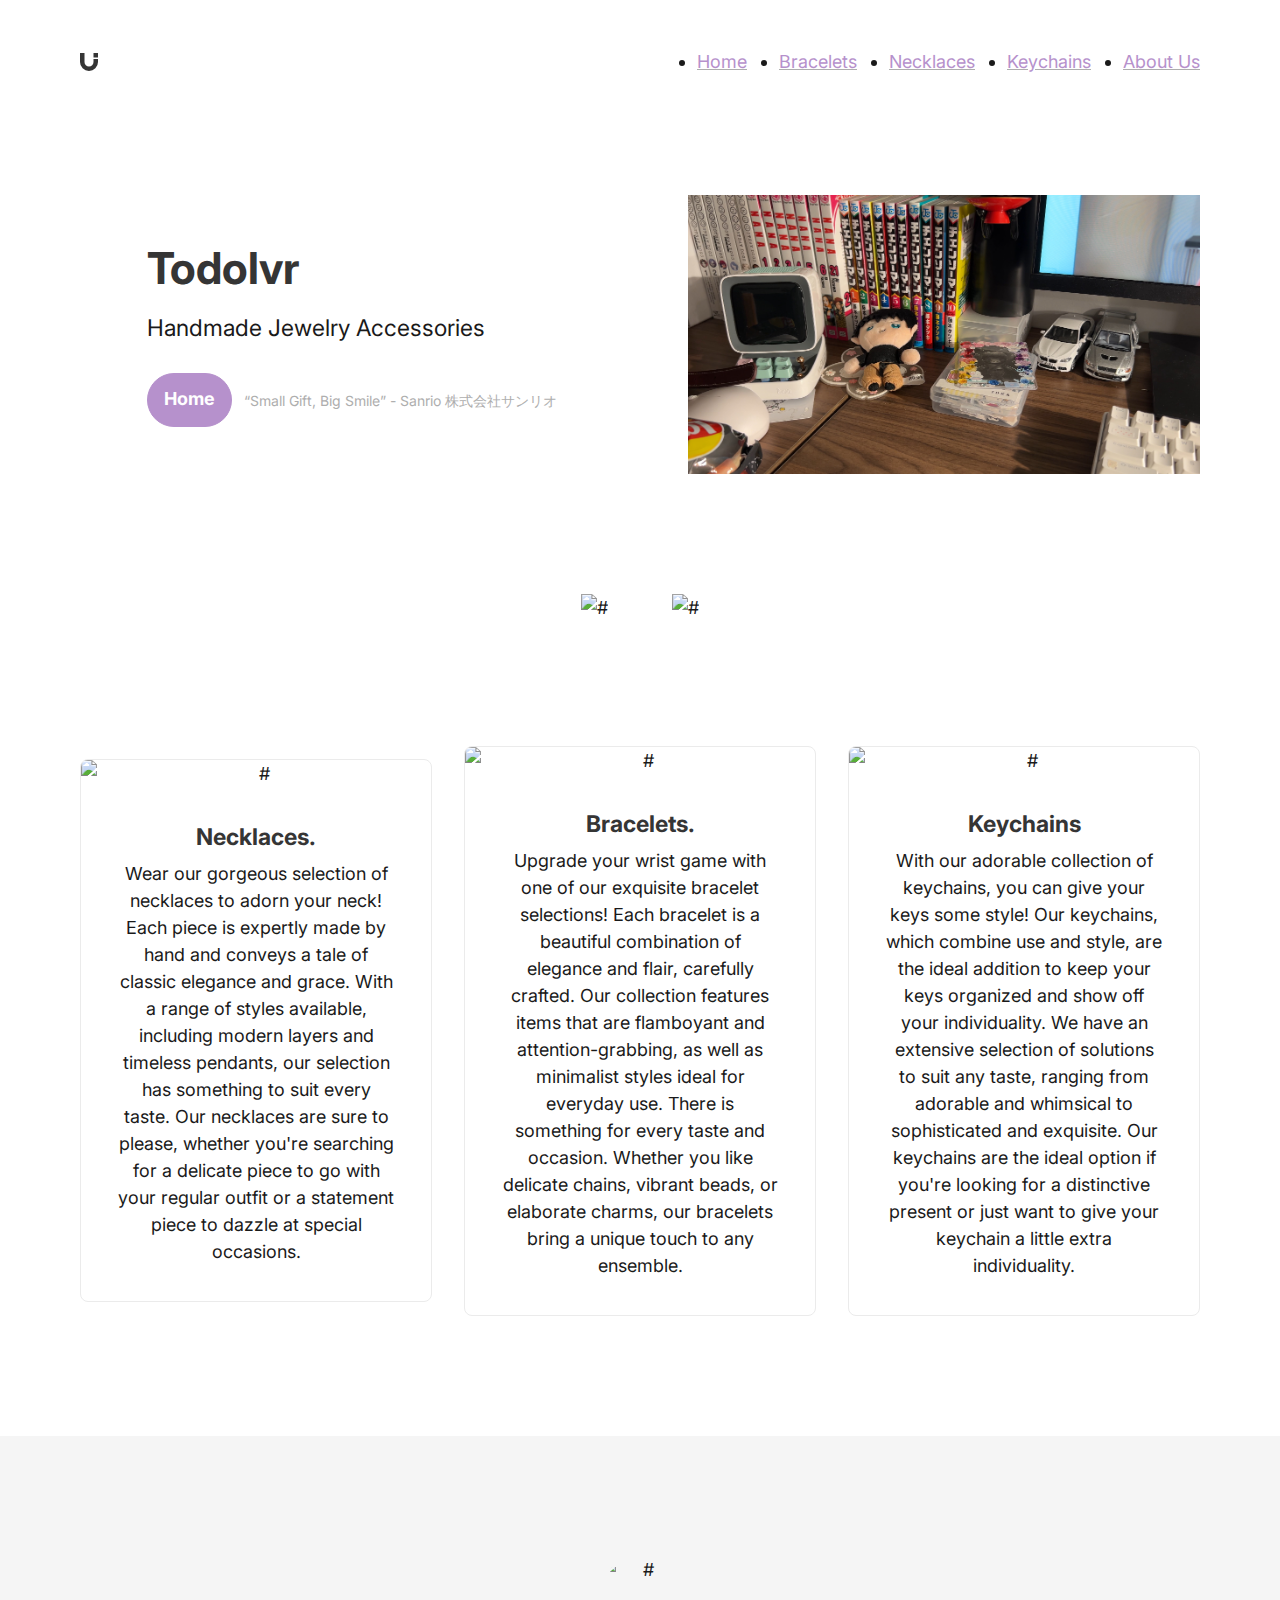
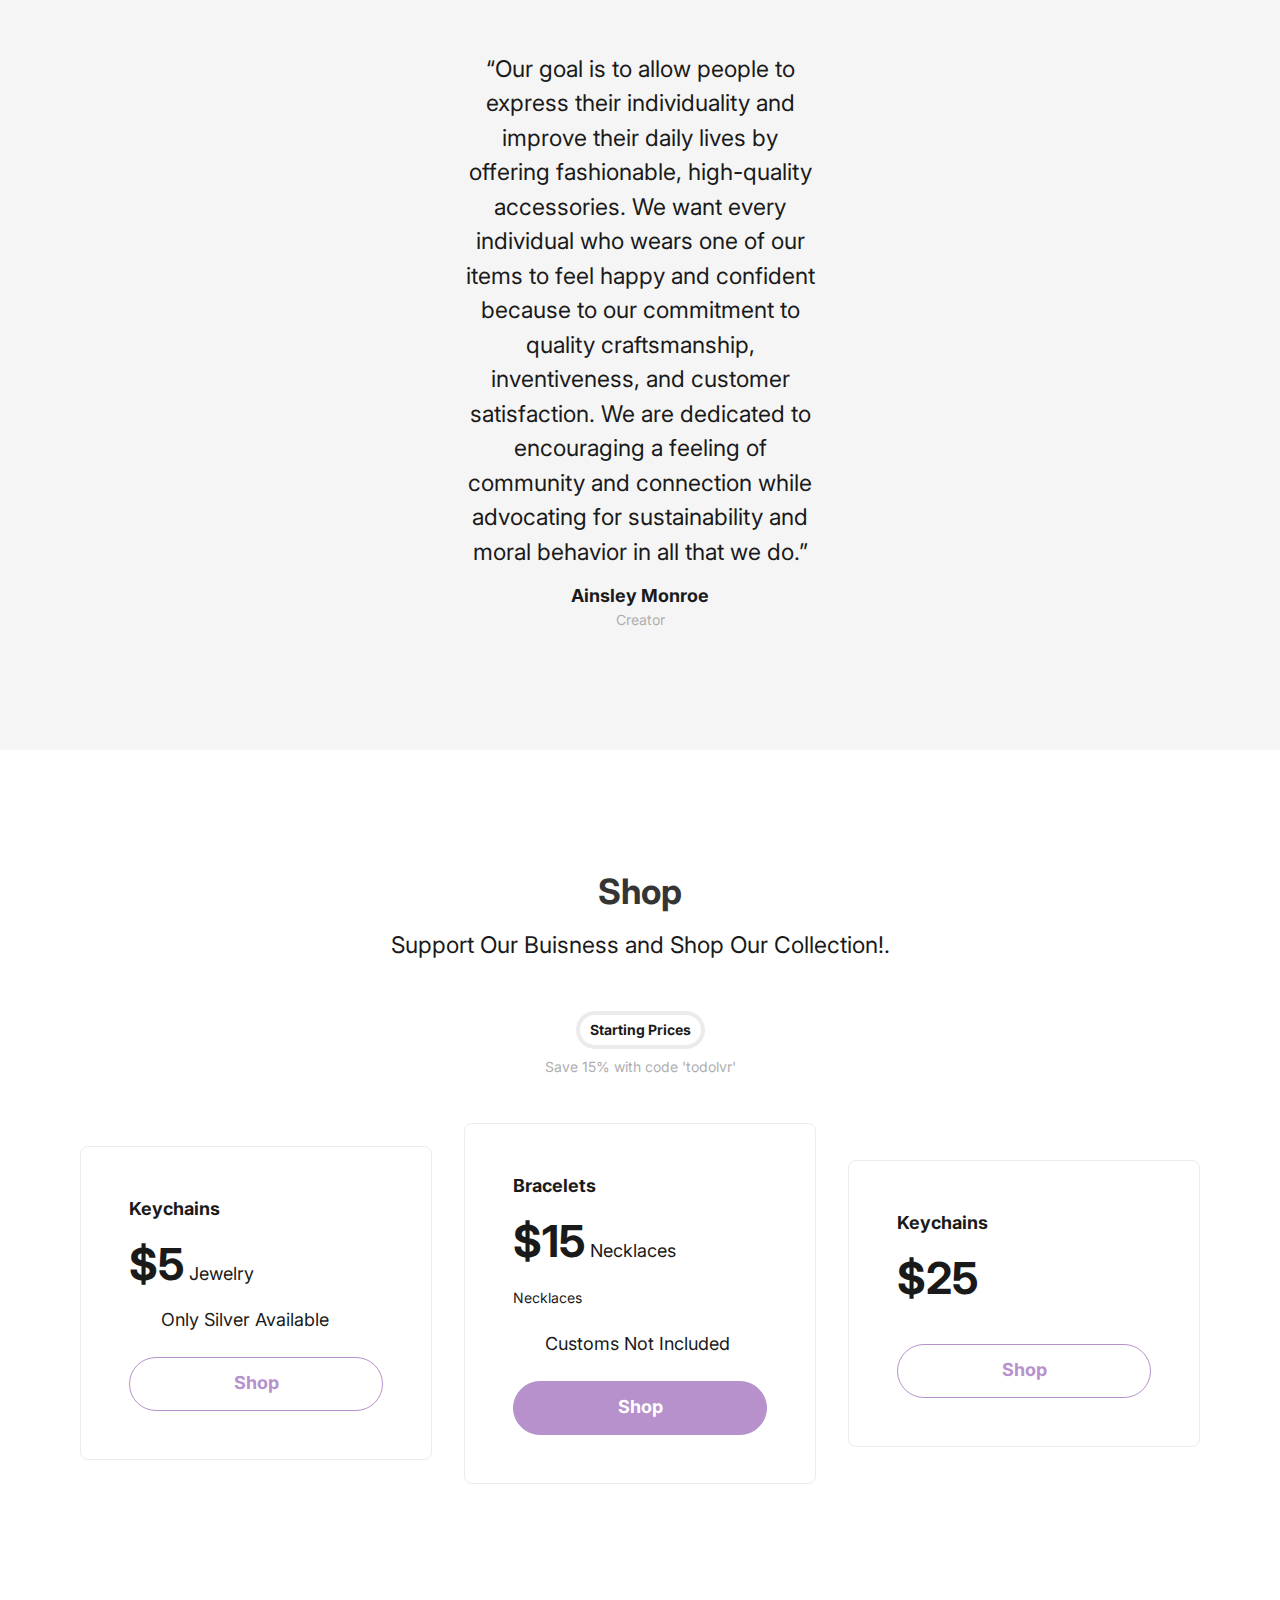
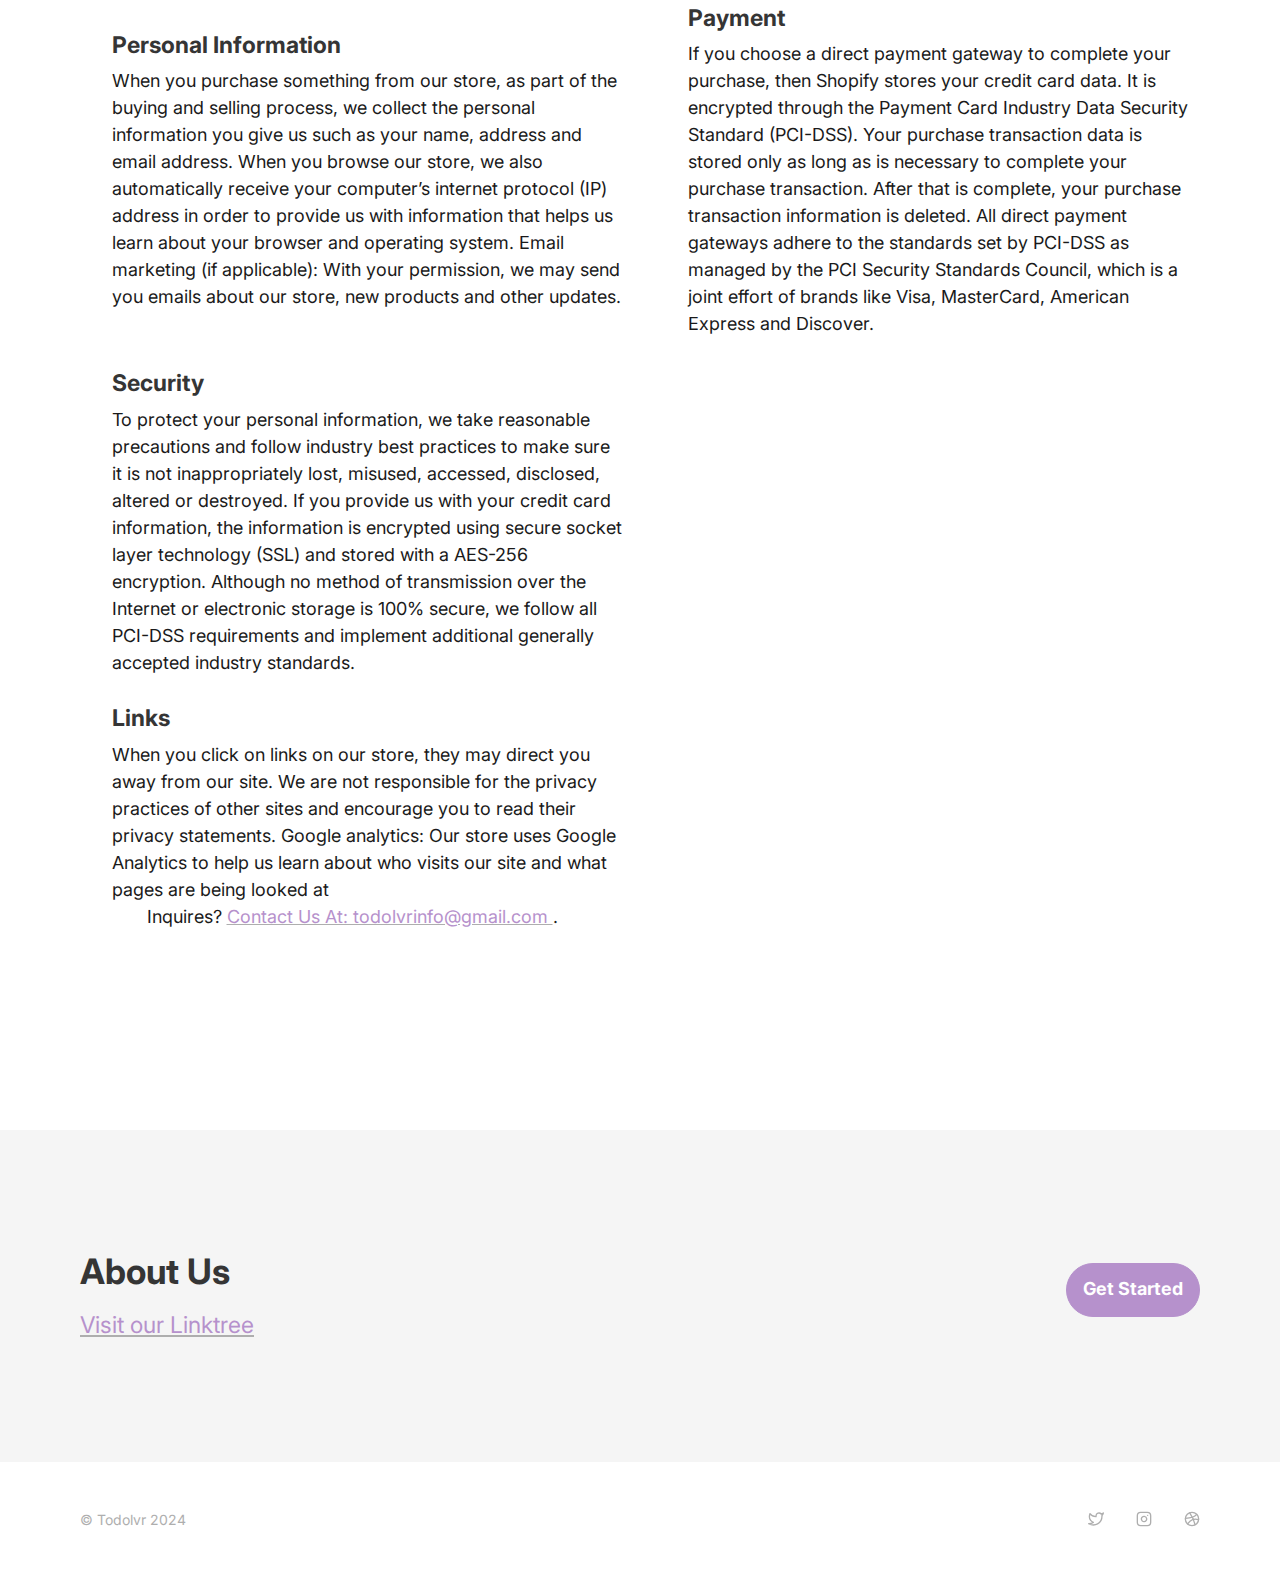
==== commit 65b61d08: "Update index.html" ====
--- a/index.html
+++ b/index.html
@@ -66,7 +66,7 @@
               </div>
             </div>
             <!-- IMAGE -->
-            <img src="https://github.com/ainsleymonroe/finalprojectmonroe_ainsley/blob/main/banner.jpeg" loading="lazy" alt="#" class="ui-image-half-right">
+            <img src="banner.jpeg" loading="lazy" alt="#" class="ui-image-half-right">
           </div>
         </div>
       </section>
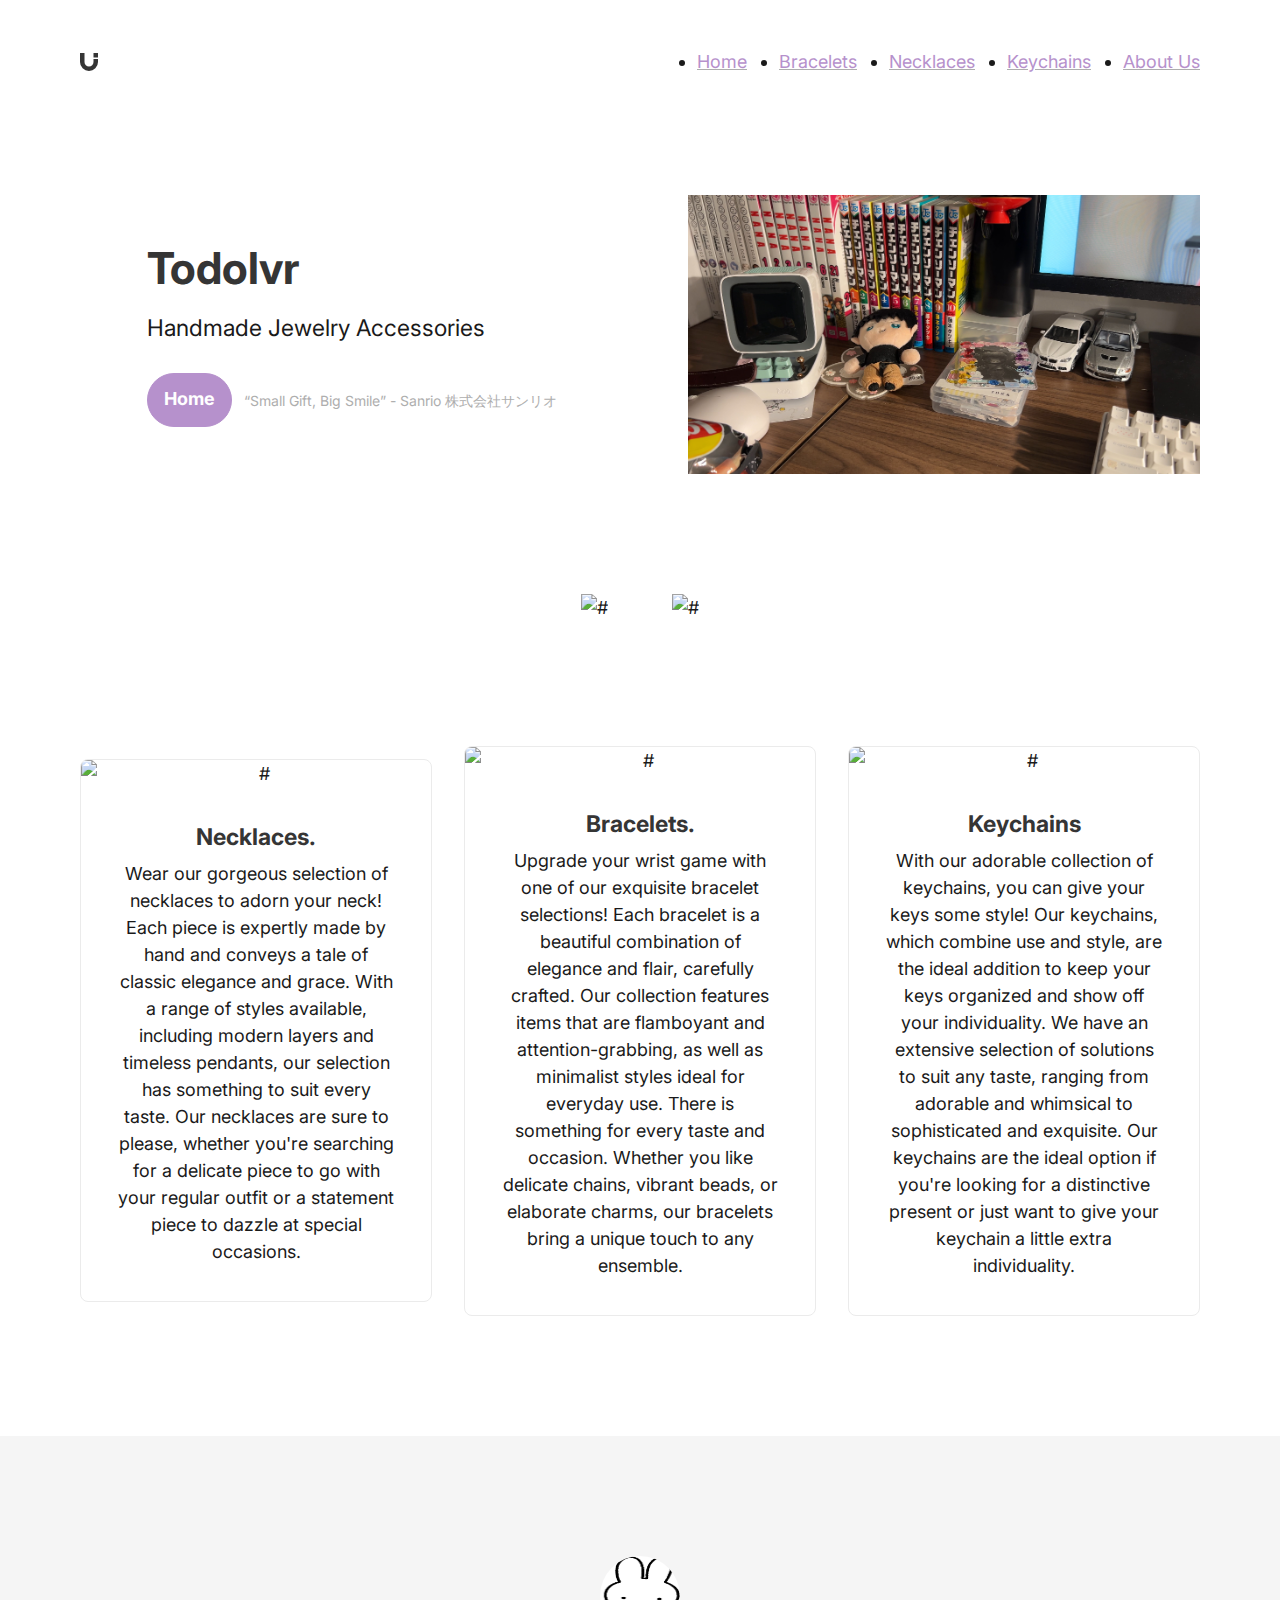
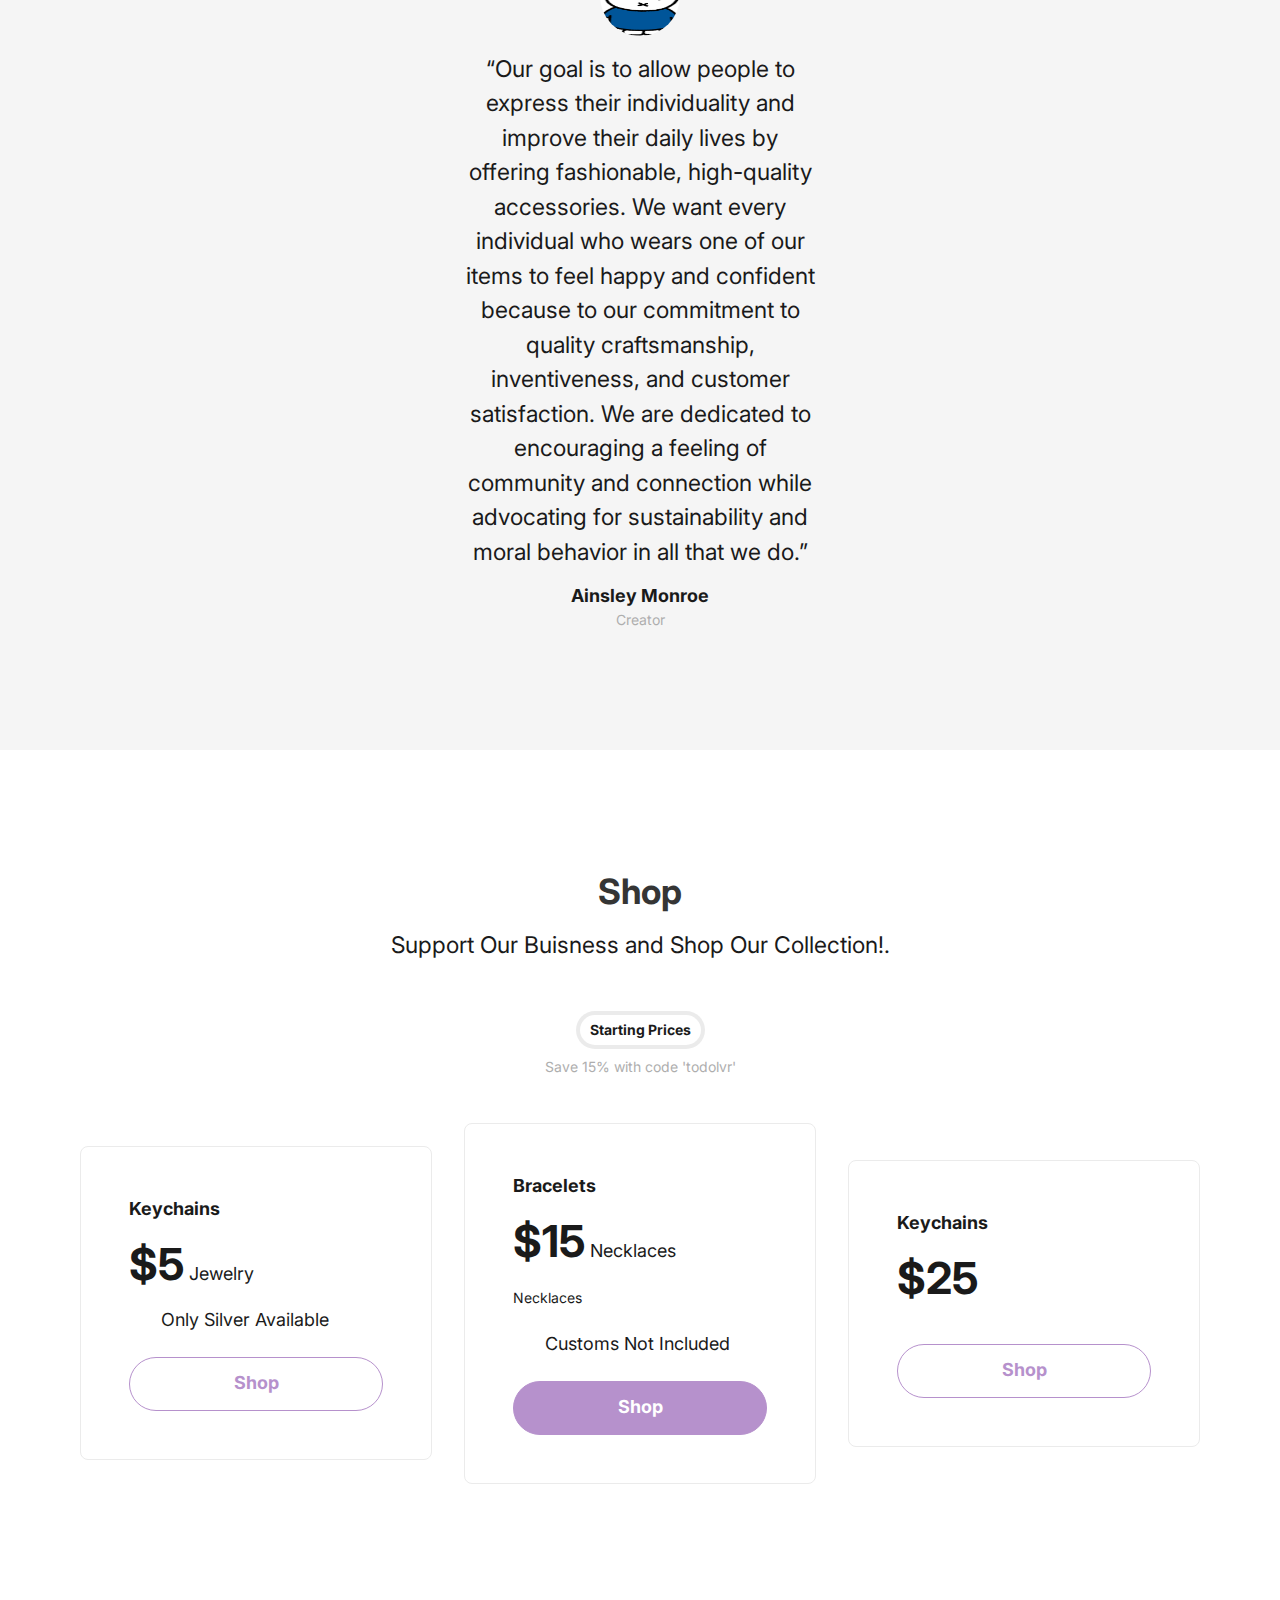
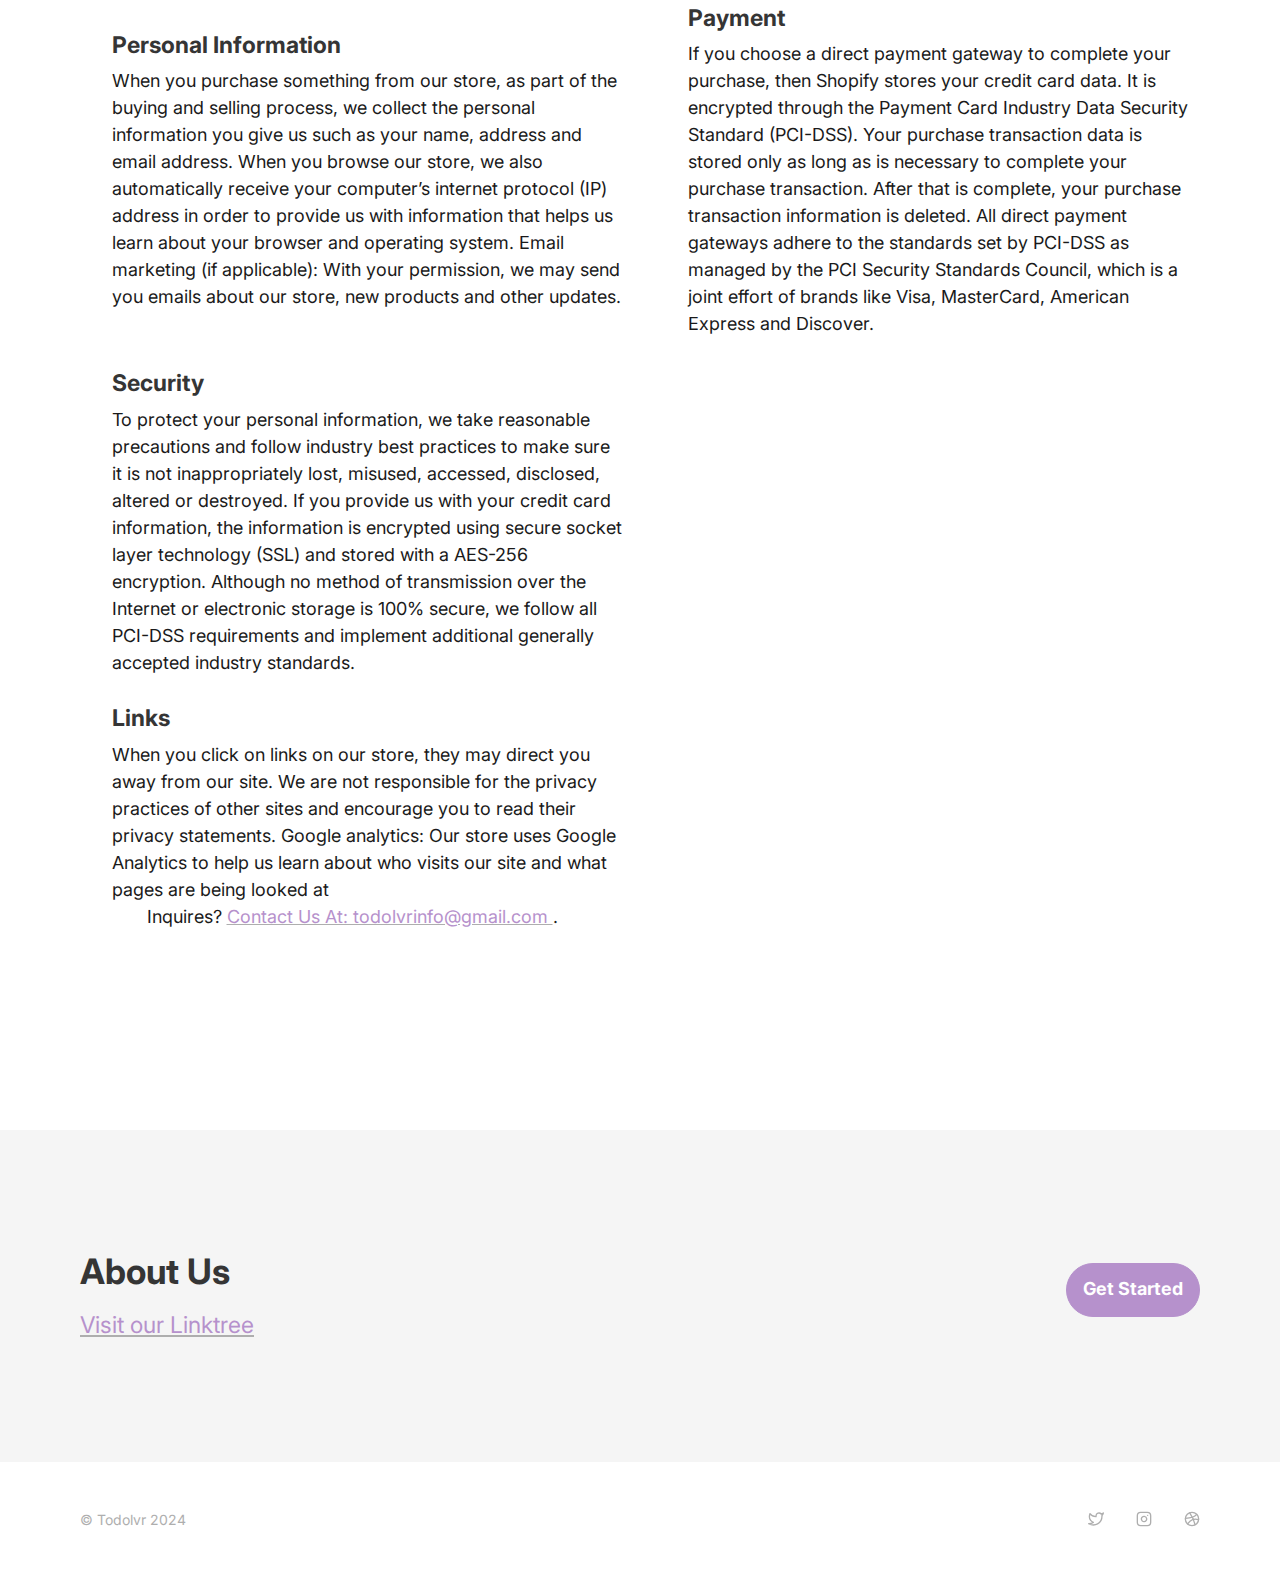
==== commit cfa78075: "Update index.html" ====
--- a/index.html
+++ b/index.html
@@ -109,7 +109,7 @@
       <section class="ui-section-testimonial">
         <div class="ui-layout-container">
           <div class="ui-layout-column-4 ui-layout-column-center">
-            <img src="/Users/ainsleymonroe/lab 6/Unknown.png" alt="#" class="ui-section-testimonial--avatar">
+            <img src="Unknown.png" alt="#" class="ui-section-testimonial--avatar">
             <p class="ui-section-testimonial--quote ui-text-intro">&ldquo;Our goal is to allow people to express their individuality and improve their daily lives by offering fashionable, high-quality accessories. We want every individual who wears one of our items to feel happy and confident because to our commitment to quality craftsmanship, inventiveness, and customer satisfaction. We are dedicated to encouraging a feeling of community and connection while advocating for sustainability and moral behavior in all that we do.&rdquo;</p>
             <p class="ui-section-testimonial--author"><strong>Ainsley Monroe</strong><br><small class="ui-text-note">Creator</small></p>
           </div>
